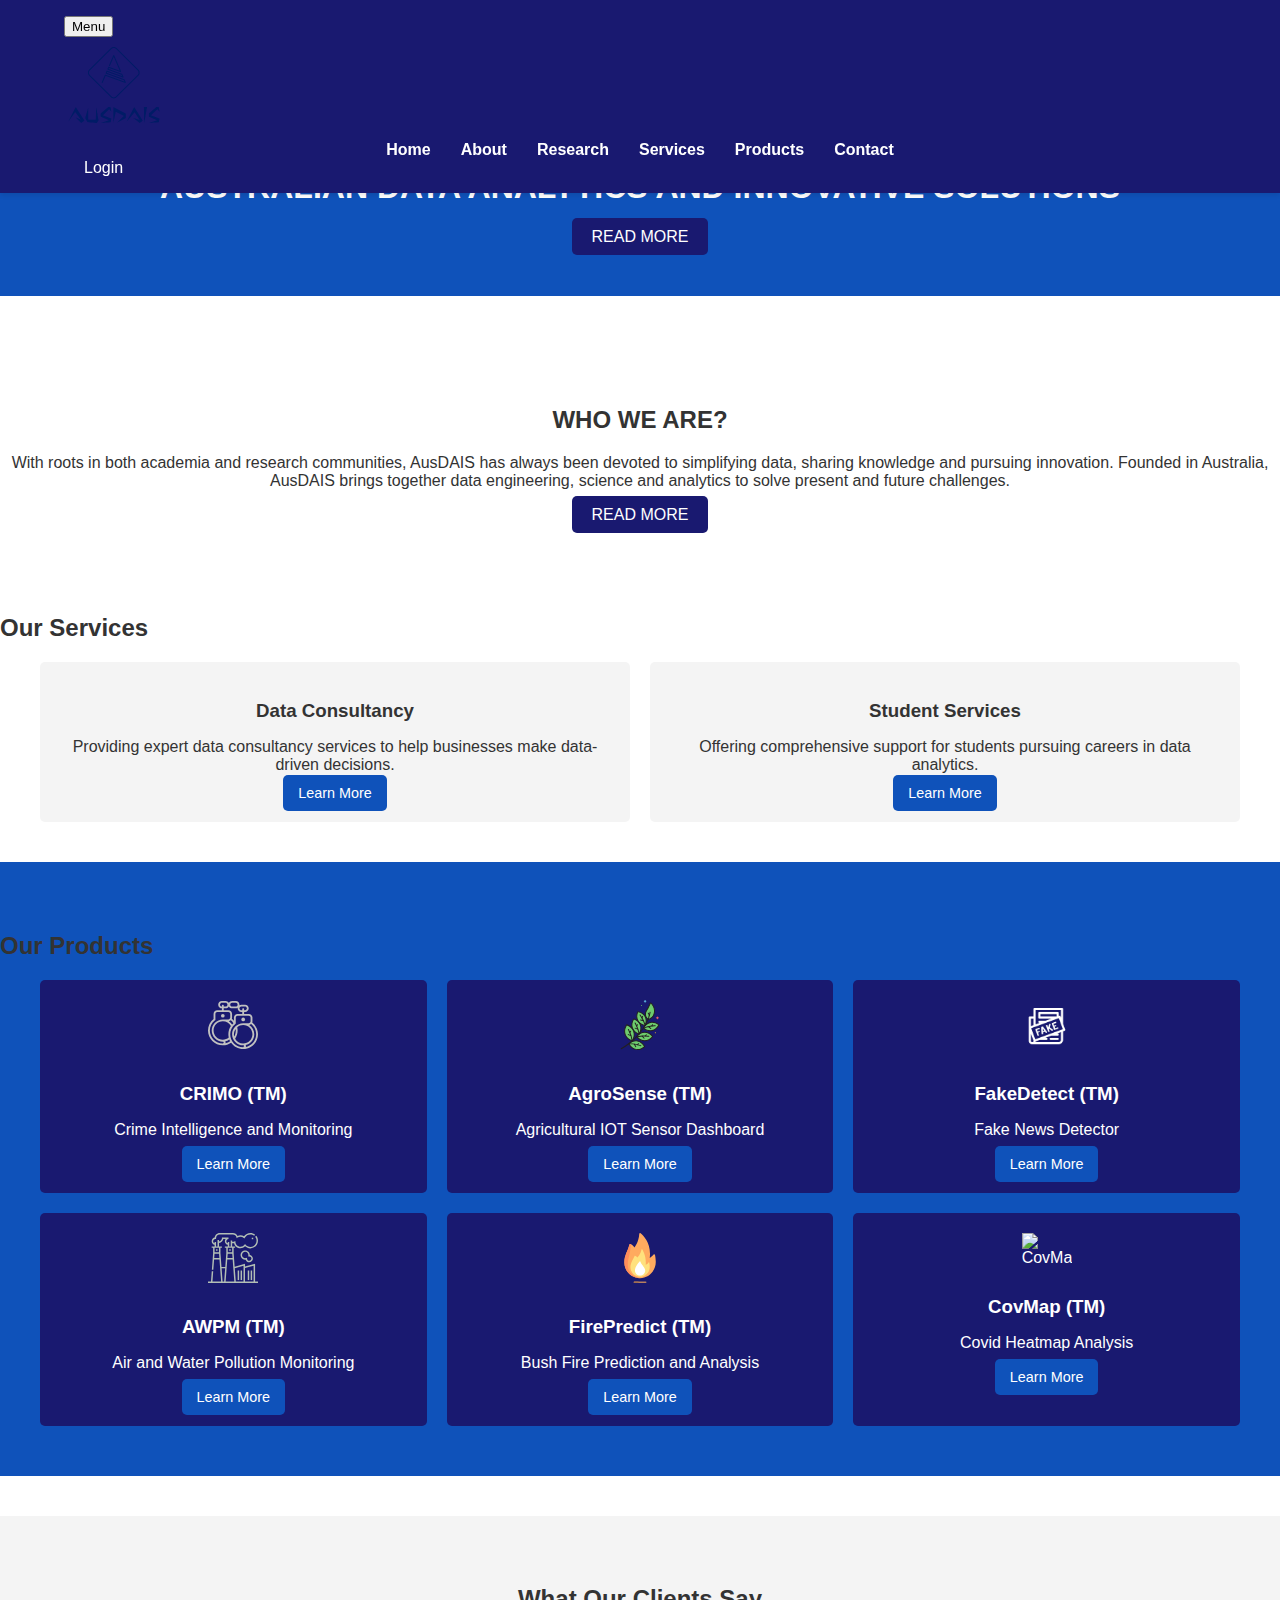
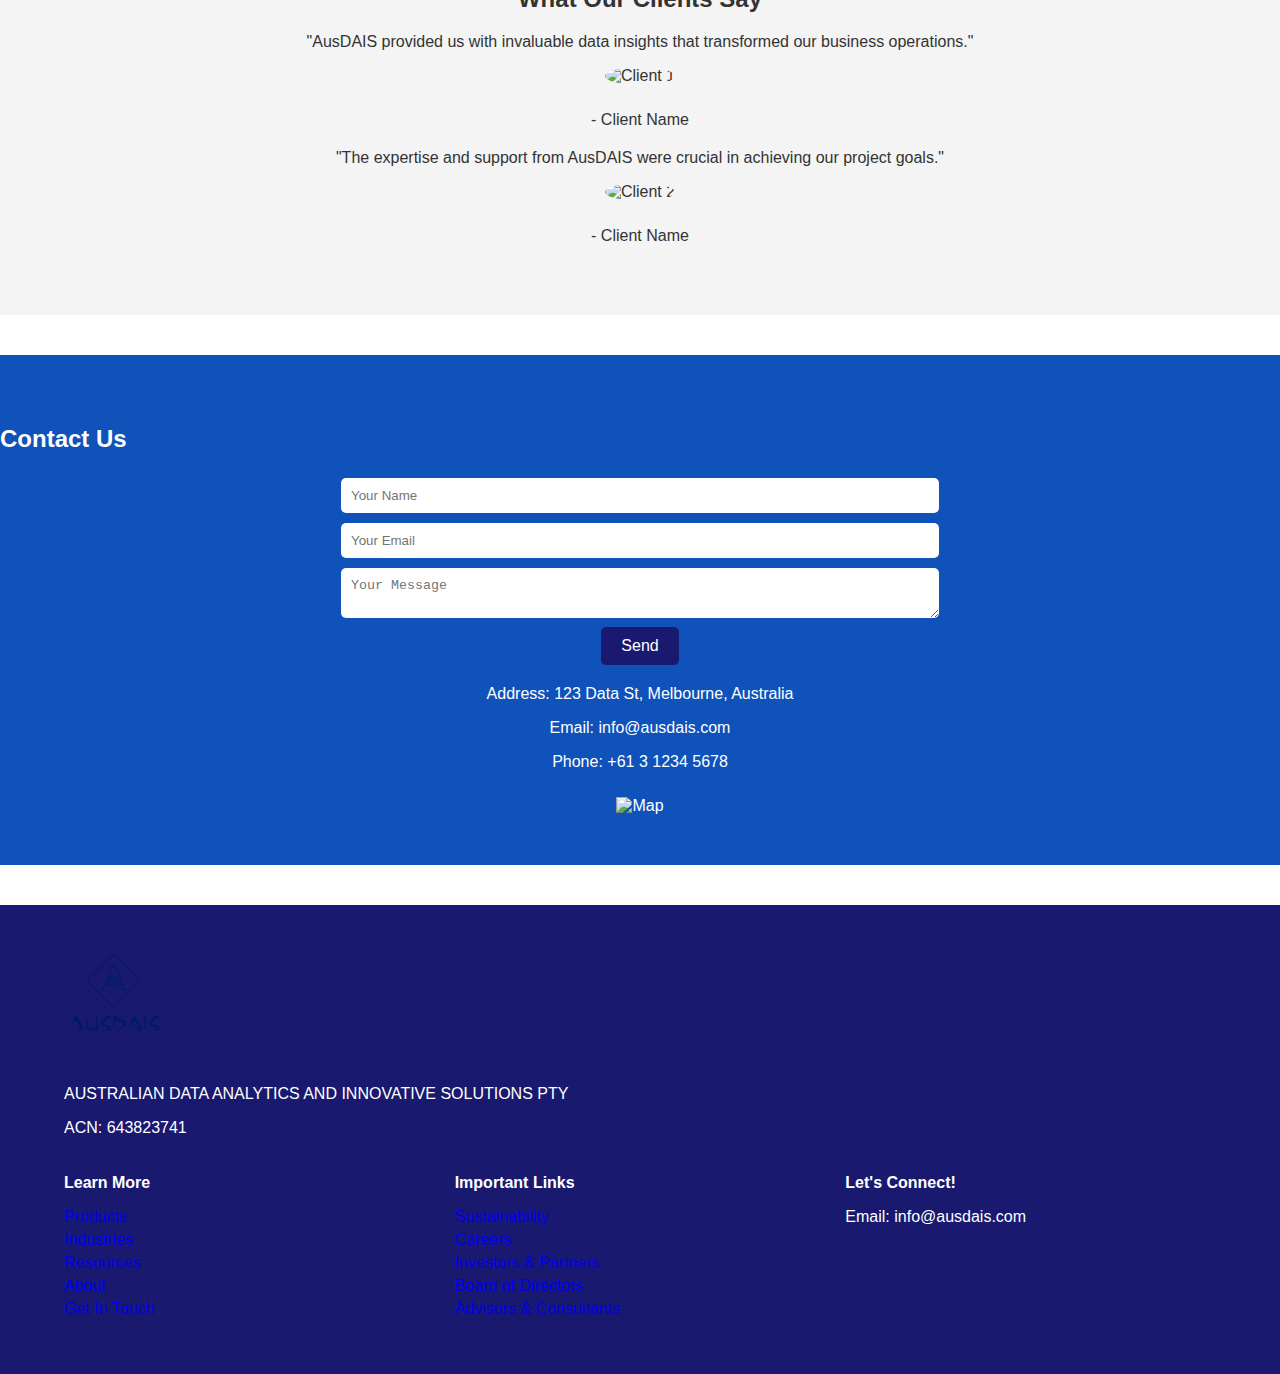
==== index.html @ a3f33ba1 "fixed: 1. Correct Image Names We'll update the image names for the respective products." ====
<!DOCTYPE html>
<html lang="en">
<head>
    <meta charset="UTF-8">
    <meta name="viewport" content="width=device-width, initial-scale=1.0">
    <title>AusDAIS - Australian Data Analytics and Innovative Solutions</title>
    <link rel="stylesheet" href="style.css">
</head>
<body>
    <header>
        <div class="container">
            <div class="logo">
                <img src="images/logoblue.png" alt="AusDAIS Logo">
            </div>
            <nav>
                <ul>
                    <li><a href="index.html">Home</a></li>
                    <li class="dropdown">
                        <a href="about.html">About</a>
                        <ul class="dropdown-content">
                            <li><a href="about.html#about-ausdais">About AusDAIS</a></li>
                            <li><a href="about.html#sustainability">Sustainability</a></li>
                            <li><a href="about.html#career">Career</a></li>
                            <li><a href="about.html#investors">Investors and Partners</a></li>
                            <li><a href="about.html#board">Board of Directors</a></li>
                            <li><a href="about.html#advisors">Advisors and Consultants</a></li>
                        </ul>
                    </li>
                    <li><a href="research.html">Research</a></li>
                    <li><a href="services.html">Services</a></li>
                    <li><a href="products.html">Products</a></li>
                    <li><a href="contact.html">Contact</a></li>
                </ul>
            </nav>
            <div class="login">
                <a href="#login">Login</a>
            </div>
        </div>
    </header>

    <main>
        <!-- Hero Section -->
        <section id="hero">
            <div class="hero-content">
                <img src="images/A_professional_data_analytics_team_working_collabo.png" alt="AusDAIS Hero Image" class="hero-image">
                <h1>AUSTRALIAN DATA ANALYTICS AND INNOVATIVE SOLUTIONS</h1>
                <a href="about.html#about-ausdais" class="btn">READ MORE</a>
            </div>
        </section>

        <!-- About Section -->
        <section id="about">
            <h2>WHO WE ARE?</h2>
            <p>With roots in both academia and research communities, AusDAIS has always been devoted to simplifying data, sharing knowledge and pursuing innovation. Founded in Australia, AusDAIS brings together data engineering, science and analytics to solve present and future challenges.</p>
            <a href="about.html" class="btn">READ MORE</a>
        </section>

        <!-- Services Overview -->
        <section id="services-overview">
            <h2>Our Services</h2>
            <div class="services-grid">
                <div class="service">
                    <h3>Data Consultancy</h3>
                    <p>Providing expert data consultancy services to help businesses make data-driven decisions.</p>
                    <a href="services.html#data-consultancy" class="btn">Learn More</a>
                </div>
                <div class="service">
                    <h3>Student Services</h3>
                    <p>Offering comprehensive support for students pursuing careers in data analytics.</p>
                    <a href="services.html#student-services" class="btn">Learn More</a>
                </div>
            </div>
        </section>

        <!-- Products Overview -->
        <section id="products-overview">
            <h2>Our Products</h2>
            <div class="product-grid">
                <div class="product">
                    <img src="images/handcuffs-1.svg" alt="CRIMO">
                    <h3>CRIMO (TM)</h3>
                    <p>Crime Intelligence and Monitoring</p>
                    <a href="crimo.html" class="btn">Learn More</a>
                </div>
                <div class="product">
                    <img src="images/terpene.svg" alt="AgroSense">
                    <h3>AgroSense (TM)</h3>
                    <p>Agricultural IOT Sensor Dashboard</p>
                    <a href="agrosense.html" class="btn">Learn More</a>
                </div>
                <div class="product">
                    <img src="images/fake.png" alt="FakeDetect">
                    <h3>FakeDetect (TM)</h3>
                    <p>Fake News Detector</p>
                    <a href="fakedetect.html" class="btn">Learn More</a>
                </div>
                <div class="product">
                    <img src="images/factory-1.svg" alt="AWPM">
                    <h3>AWPM (TM)</h3>
                    <p>Air and Water Pollution Monitoring</p>
                    <a href="awpm.html" class="btn">Learn More</a>
                </div>
                <div class="product">
                    <img src="images/fire.svg" alt="FirePredict">
                    <h3>FirePredict (TM)</h3>
                    <p>Bush Fire Prediction and Analysis</p>
                    <a href="firepredict.html" class="btn">Learn More</a>
                </div>
                <div class="product">
                    <img src="images/covid-19.jpg" alt="CovMap">
                    <h3>CovMap (TM)</h3>
                    <p>Covid Heatmap Analysis</p>
                    <a href="covmap.html" class="btn">Learn More</a>
                </div>
            </div>
        </section>

        <!-- Testimonials -->
        <section id="testimonials">
            <h2>What Our Clients Say</h2>
            <div class="testimonial">
                <p>"AusDAIS provided us with invaluable data insights that transformed our business operations."</p>
                <img src="images/client1.jpg" alt="Client 1">
                <p>- Client Name</p>
            </div>
            <div class="testimonial">
                <p>"The expertise and support from AusDAIS were crucial in achieving our project goals."</p>
                <img src="images/client2.jpg" alt="Client 2">
                <p>- Client Name</p>
            </div>
        </section>

        <!-- Contact Information -->
        <section id="contact">
            <h2>Contact Us</h2>
            <form action="submit-form.php" method="post">
                <input type="text" name="name" placeholder="Your Name" required>
                <input type="email" name="email" placeholder="Your Email" required>
                <textarea name="message" placeholder="Your Message" required></textarea>
                <button type="submit">Send</button>
            </form>
            <div class="contact-info">
                <p>Address: 123 Data St, Melbourne, Australia</p>
                <p>Email: info@ausdais.com</p>
                <p>Phone: +61 3 1234 5678</p>
                <img src="images/map.png" alt="Map">
            </div>
        </section>
    </main>

    <footer>
        <div class="container">
            <div class="footer-logo">
                <img src="images/logoblue.png" alt="AusDAIS Logo">
                <p>AUSTRALIAN DATA ANALYTICS AND INNOVATIVE SOLUTIONS PTY</p>
                <p>ACN: 643823741</p>
            </div>
            <div class="footer-links">
                <div>
                    <h4>Learn More</h4>
                    <ul>
                        <li><a href="products.html">Products</a></li>
                        <li><a href="industries.html">Industries</a></li>
                        <li><a href="resources.html">Resources</a></li>
                        <li><a href="about.html">About</a></li>
                        <li><a href="contact.html">Get In Touch</a></li>
                    </ul>
                </div>
                <div>
                    <h4>Important Links</h4>
                    <ul>
                        <li><a href="about.html#sustainability">Sustainability</a></li>
                        <li><a href="about.html#career">Careers</a></li>
                        <li><a href="about.html#investors">Investors & Partners</a></li>
                        <li><a href="about.html#board">Board of Directors</a></li>
                        <li><a href="about.html#advisors">Advisors & Consultants</a></li>
                    </ul>
                </div>
                <div>
                    <h4>Let's Connect!</h4>
                    <p>Email: info@ausdais.com</p>
                </div>
            </div>
        </div>
    </footer>

    <script src="script.js"></script>
</body>
</html>
---- style.css ----
/* Color scheme */
:root {
    --sapphire: #0F52BA;
    --midnight-blue: #191970;
    --white: #ffffff;
    --light-gray: #f4f4f4;
    --text-color: #333333;
}

/* Global Styles */
body {
    font-family: Arial, sans-serif;
    margin: 0;
    padding: 0;
    color: var(--text-color);
}

.container {
    width: 90%;
    margin: auto;
    overflow: hidden;
}

/* Header Styles */
header {
    background: var(--midnight-blue);
    color: var(--white);
    padding: 1rem 0;
    position: fixed;
    width: 100%;
    top: 0;
    z-index: 1000;
    box-shadow: 0 2px 5px rgba(0, 0, 0, 0.1);
}

header .logo img {
    max-width: 100px;
}

nav ul {
    list-style: none;
    padding: 0;
    margin: 0;
    display: flex;
    justify-content: center;
}

nav ul li {
    margin: 0 15px;
    position: relative;
}

nav ul li a {
    color: var(--white);
    text-decoration: none;
    font-weight: bold;
}

.login a {
    color: var(--white);
    text-decoration: none;
    margin-left: 20px;
}

.dropdown-content {
    display: none;
    position: absolute;
    background-color: var(--white);
    min-width: 200px;
    box-shadow: 0px 8px 16px 0px rgba(0, 0, 0, 0.2);
    z-index: 1;
}

.dropdown-content a {
    color: var(--text-color);
    padding: 12px 16px;
    text-decoration: none;
    display: block;
}

.dropdown:hover .dropdown-content {
    display: block;
}

/* Main Section Styles */
main {
    padding-top: 80px;
}

section {
    margin-bottom: 40px;
}

#hero {
    background: var(--sapphire);
    color: var(--white);
    padding: 50px 0;
    text-align: center;
}

#hero .btn {
    background: var(--midnight-blue);
    color: var(--white);
    padding: 10px 20px;
    border: none;
    cursor: pointer;
    font-size: 1rem;
    border-radius: 5px;
    text-decoration: none;
    transition: background 0.3s;
}

#hero .btn:hover {
    background: var(--sapphire);
}

#about {
    text-align: center;
    padding: 50px 0;
}

#about .btn {
    background: var(--midnight-blue);
    color: var(--white);
    padding: 10px 20px;
    border: none;
    cursor: pointer;
    font-size: 1rem;
    border-radius: 5px;
    text-decoration: none;
    transition: background 0.3s;
}

#about .btn:hover {
    background: var(--sapphire);
}

/* Services Section */
#services-overview .services-grid {
    display: grid;
    grid-template-columns: 1fr 1fr;
    gap: 20px;
    max-width: 1200px;
    margin: 0 auto;
}

#services-overview .service {
    background: var(--light-gray);
    padding: 20px;
    border-radius: 5px;
    text-align: center;
    color: var(--text-color);
    text-decoration: none;
    transition: transform 0.3s ease;
}

#services-overview .service:hover {
    transform: translateY(-5px);
}

#services-overview .service h3 {
    margin-bottom: 10px;
}

#services-overview .service p {
    margin-bottom: 10px;
}

#services-overview .service .btn {
    background: var(--sapphire);
    color: var(--white);
    padding: 10px 15px;
    border: none;
    cursor: pointer;
    font-size: 0.9rem;
    border-radius: 5px;
    text-decoration: none;
}

#services-overview .service .btn:hover {
    background: var(--midnight-blue);
}

/* Products Section */
#products-overview {
    padding: 50px 0;
    background: var(--sapphire);
}

.product-grid {
    display: grid;
    grid-template-columns: repeat(3, 1fr);
    gap: 20px;
    max-width: 1200px;
    margin: 0 auto;
}

.product {
    background: var(--midnight-blue);
    padding: 20px;
    border-radius: 5px;
    text-align: center;
    color: var(--white);
    text-decoration: none;
    transition: transform 0.3s ease;
}

.product:hover {
    transform: translateY(-5px);
}

.product img {
    max-width: 50px;
    height: auto;
    margin-bottom: 10px;
}

.product h3 {
    margin-bottom: 5px;
}

.product .btn {
    background: var(--sapphire);
    color: var(--white);
    padding: 10px 15px;
    border: none;
    cursor: pointer;
    font-size: 0.9rem;
    border-radius: 5px;
    text-decoration: none;
}

.product .btn:hover {
    background: var(--midnight-blue);
}

/* Testimonials Section */
#testimonials {
    text-align: center;
    padding: 50px 0;
    background: var(--light-gray);
}

.testimonial {
    margin-bottom: 20px;
}

.testimonial img {
    max-width: 100px;
    height: auto;
    margin-bottom: 10px;
    border-radius: 50%;
}

/* Contact Section */
#contact {
    padding: 50px 0;
    background: var(--sapphire);
    color: var(--white);
}

#contact form {
    max-width: 600px;
    margin: 0 auto;
    text-align: center;
}

#contact form input,
#contact form textarea {
    width: calc(100% - 22px);
    padding: 10px;
    margin: 5px 0;
    border: none;
    border-radius: 5px;
}

#contact form button {
    background: var(--midnight-blue);
    color: var(--white);
    padding: 10px 20px;
    border: none;
    cursor: pointer;
    font-size: 1rem;
    border-radius: 5px;
    transition: background 0.3s;
}

#contact form button:hover {
    background: var(--sapphire);
}

#contact .contact-info {
    text-align: center;
    margin-top: 20px;
}

#contact .contact-info img {
    max-width: 300px;
    height: auto;
    margin-top: 10px;
}

/* Footer Styles */
footer {
    background: var(--midnight-blue);
    color: var(--white);
    padding: 40px 0;
}

.footer-logo img {
    max-width: 100px;
    margin-bottom: 20px;
}

.footer-links {
    display: grid;
    grid-template-columns: repeat(3, 1fr);
    gap: 20px;
}

.footer-links h4 {
    margin-bottom: 10px;
}

.footer-links ul {
    list-style-type: none;
    padding: 0;
}

.footer-links ul li {
    margin-bottom: 5px;
}

.footer-links ul li a {
    color: var (--white);
    text-decoration: none;
}

/* Responsive Design */
@media(max-width: 768px) {
    .product-grid,
    .services-grid,
    .footer-links {
        grid-template-columns: repeat(2, 1fr);
    }
}

@media(max-width: 480px) {
    .product-grid,
    .services-grid,
    .footer-links {
        grid-template-columns: 1fr;
    }
}
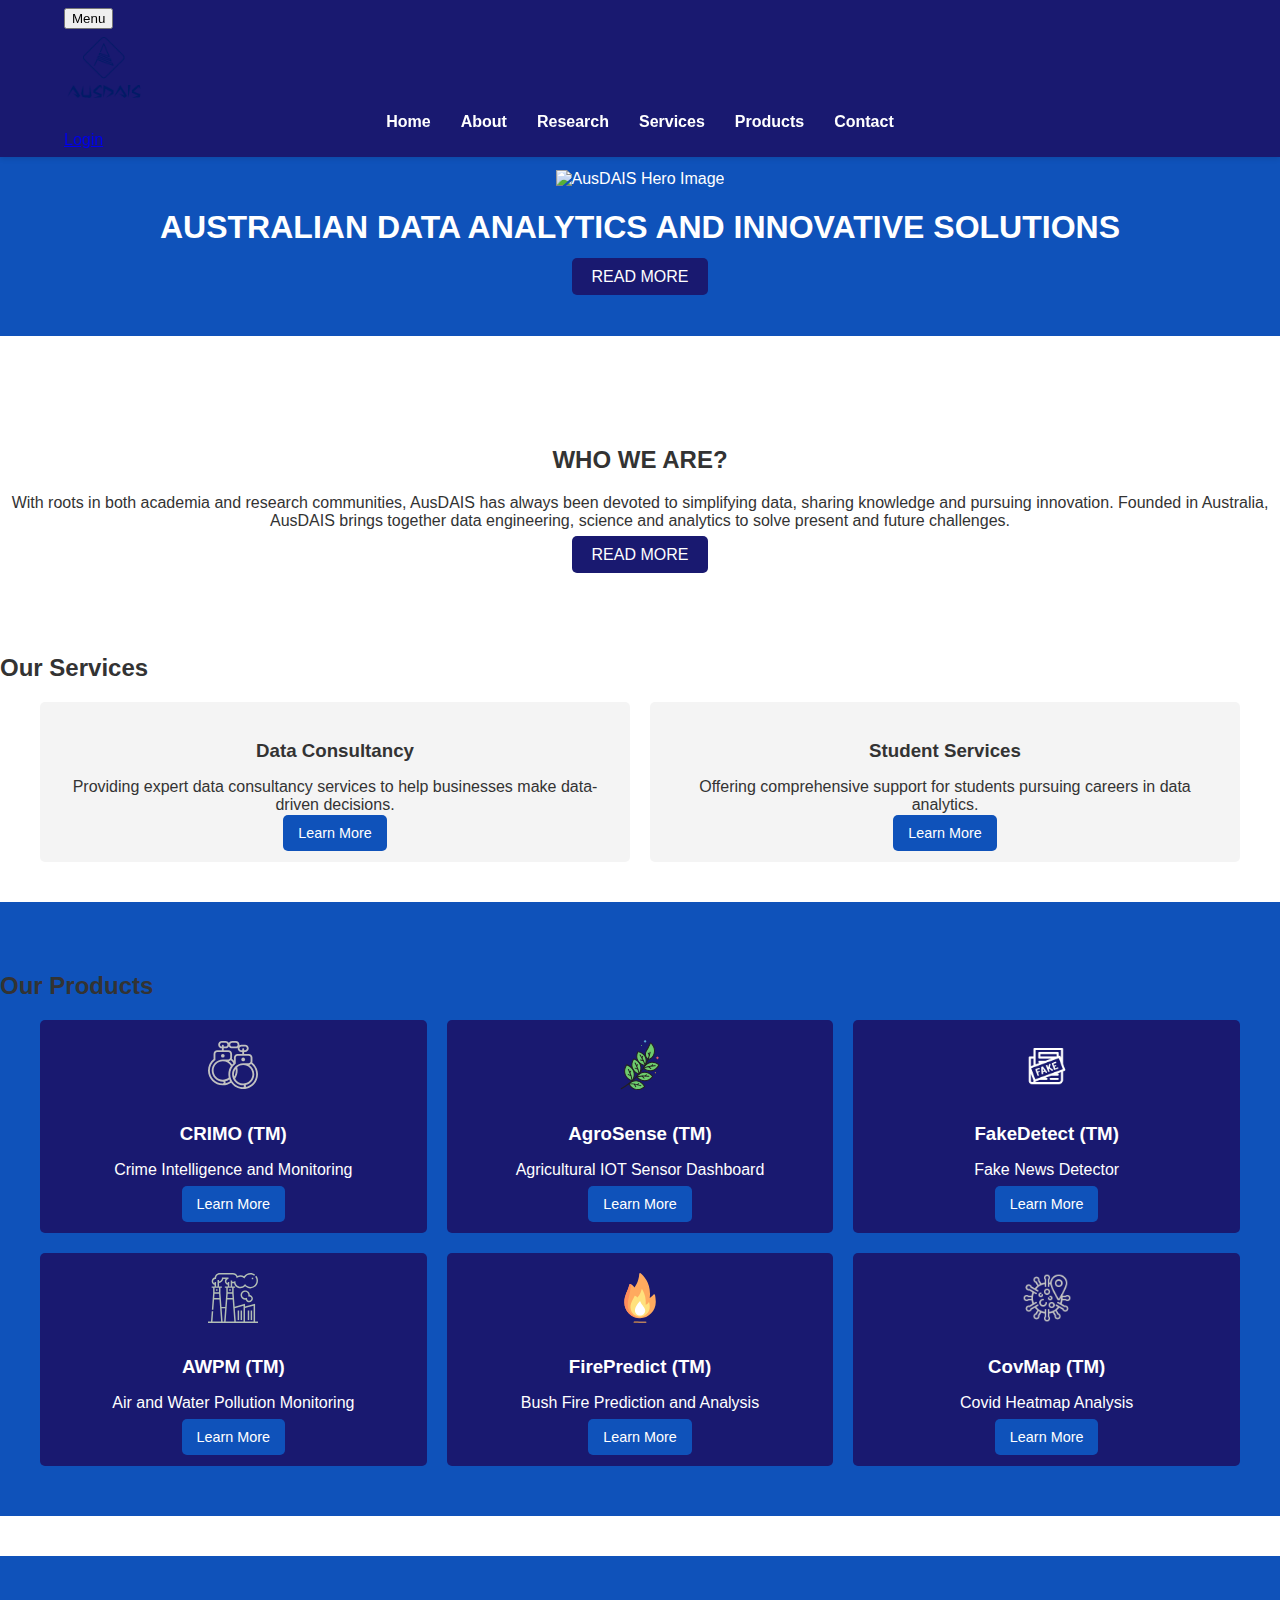
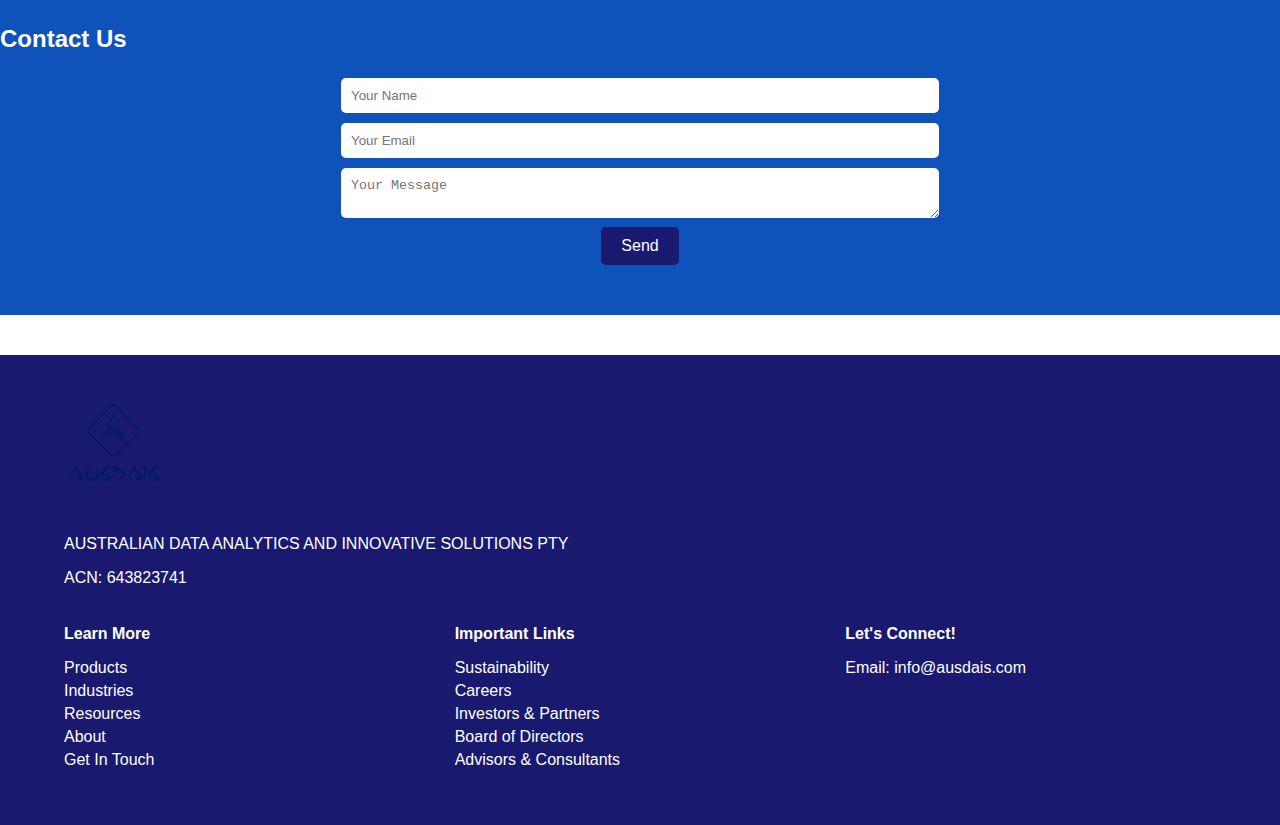
==== commit d1610586: "fixed index.html about.html and style.css" ====
--- a/index.html
+++ b/index.html
@@ -107,7 +107,7 @@
                     <a href="firepredict.html" class="btn">Learn More</a>
                 </div>
                 <div class="product">
-                    <img src="images/covid-19.jpg" alt="CovMap">
+                    <img src="images/covid-19.png" alt="CovMap">
                     <h3>CovMap (TM)</h3>
                     <p>Covid Heatmap Analysis</p>
                     <a href="covmap.html" class="btn">Learn More</a>
@@ -116,7 +116,7 @@
         </section>
 
         <!-- Testimonials -->
-        <section id="testimonials">
+        <!-- <section id="testimonials">
             <h2>What Our Clients Say</h2>
             <div class="testimonial">
                 <p>"AusDAIS provided us with invaluable data insights that transformed our business operations."</p>
@@ -128,7 +128,7 @@
                 <img src="images/client2.jpg" alt="Client 2">
                 <p>- Client Name</p>
             </div>
-        </section>
+        </section> -->
 
         <!-- Contact Information -->
         <section id="contact">
@@ -139,12 +139,12 @@
                 <textarea name="message" placeholder="Your Message" required></textarea>
                 <button type="submit">Send</button>
             </form>
-            <div class="contact-info">
+            <!-- <div class="contact-info">
                 <p>Address: 123 Data St, Melbourne, Australia</p>
                 <p>Email: info@ausdais.com</p>
                 <p>Phone: +61 3 1234 5678</p>
                 <img src="images/map.png" alt="Map">
-            </div>
+            </div> -->
         </section>
     </main>
 
--- a/style.css
+++ b/style.css
@@ -25,7 +25,7 @@
 header {
     background: var(--midnight-blue);
     color: var(--white);
-    padding: 1rem 0;
+    padding: 0.5rem 0; /* Reduced padding for smaller header */
     position: fixed;
     width: 100%;
     top: 0;
@@ -34,7 +34,7 @@
 }
 
 header .logo img {
-    max-width: 100px;
+    max-width: 80px; /* Reduced logo size */
 }
 
 nav ul {
@@ -54,12 +54,6 @@
     color: var(--white);
     text-decoration: none;
     font-weight: bold;
-}
-
-.login a {
-    color: var(--white);
-    text-decoration: none;
-    margin-left: 20px;
 }
 
 .dropdown-content {
@@ -69,6 +63,7 @@
     min-width: 200px;
     box-shadow: 0px 8px 16px 0px rgba(0, 0, 0, 0.2);
     z-index: 1;
+    top: 100%;
 }
 
 .dropdown-content a {
@@ -78,13 +73,13 @@
     display: block;
 }
 
-.dropdown:hover .dropdown-content {
+nav ul li:hover .dropdown-content {
     display: block;
 }
 
 /* Main Section Styles */
 main {
-    padding-top: 80px;
+    padding-top: 120px; /* Ensure content is not occluded by fixed header */
 }
 
 section {
@@ -332,8 +327,27 @@
 }
 
 .footer-links ul li a {
-    color: var (--white);
-    text-decoration: none;
+    color: var(--white);
+    text-decoration: none;
+}
+
+/* Research Page Image Styling */
+.research-section,
+.about-section {
+    display: flex;
+    align-items: center;
+    margin-bottom: 40px;
+}
+
+.research-section img,
+.about-section img {
+    max-width: 300px;
+    margin-right: 20px;
+}
+
+.research-section .research-content,
+.about-section .about-content {
+    flex: 1;
 }
 
 /* Responsive Design */
@@ -343,6 +357,17 @@
     .footer-links {
         grid-template-columns: repeat(2, 1fr);
     }
+
+    .research-section,
+    .about-section {
+        flex-direction: column;
+        text-align: center;
+    }
+
+    .research-section img,
+    .about-section img {
+        margin: 0 auto 20px;
+    }
 }
 
 @media(max-width: 480px) {
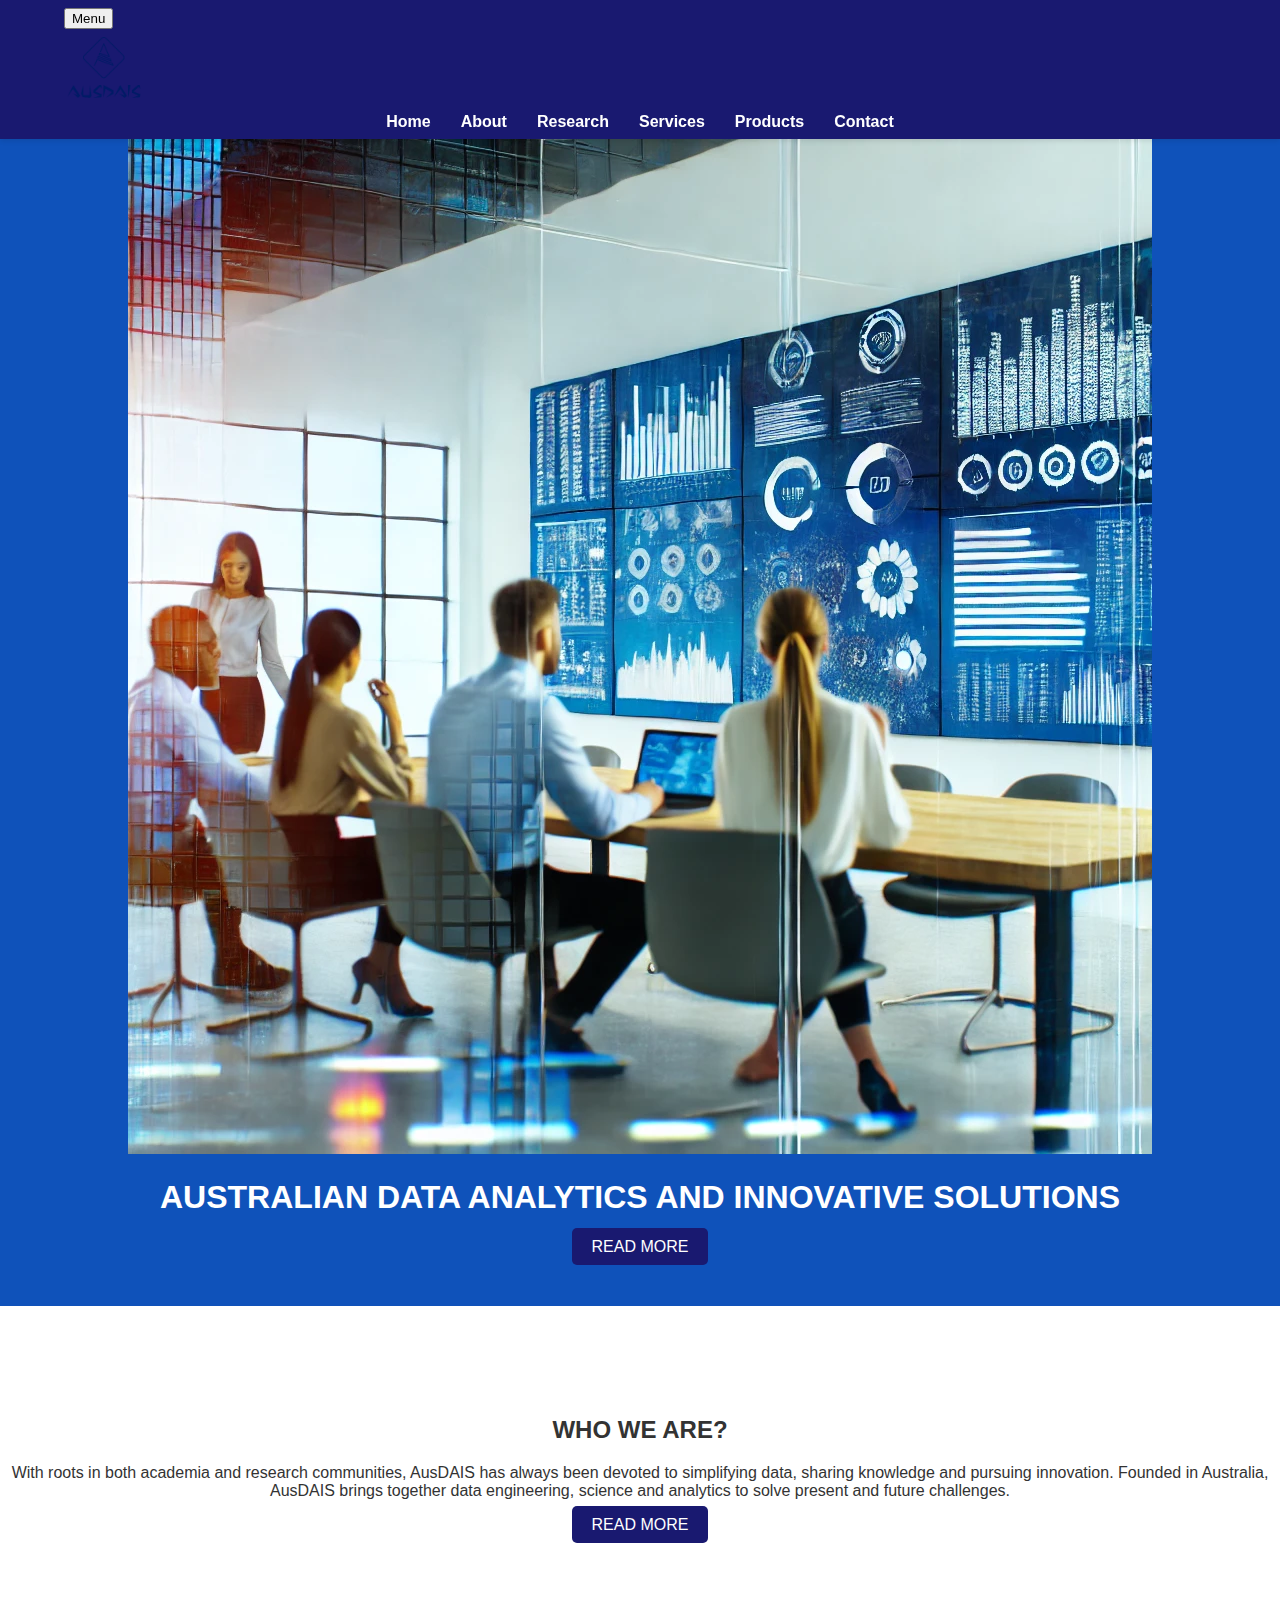
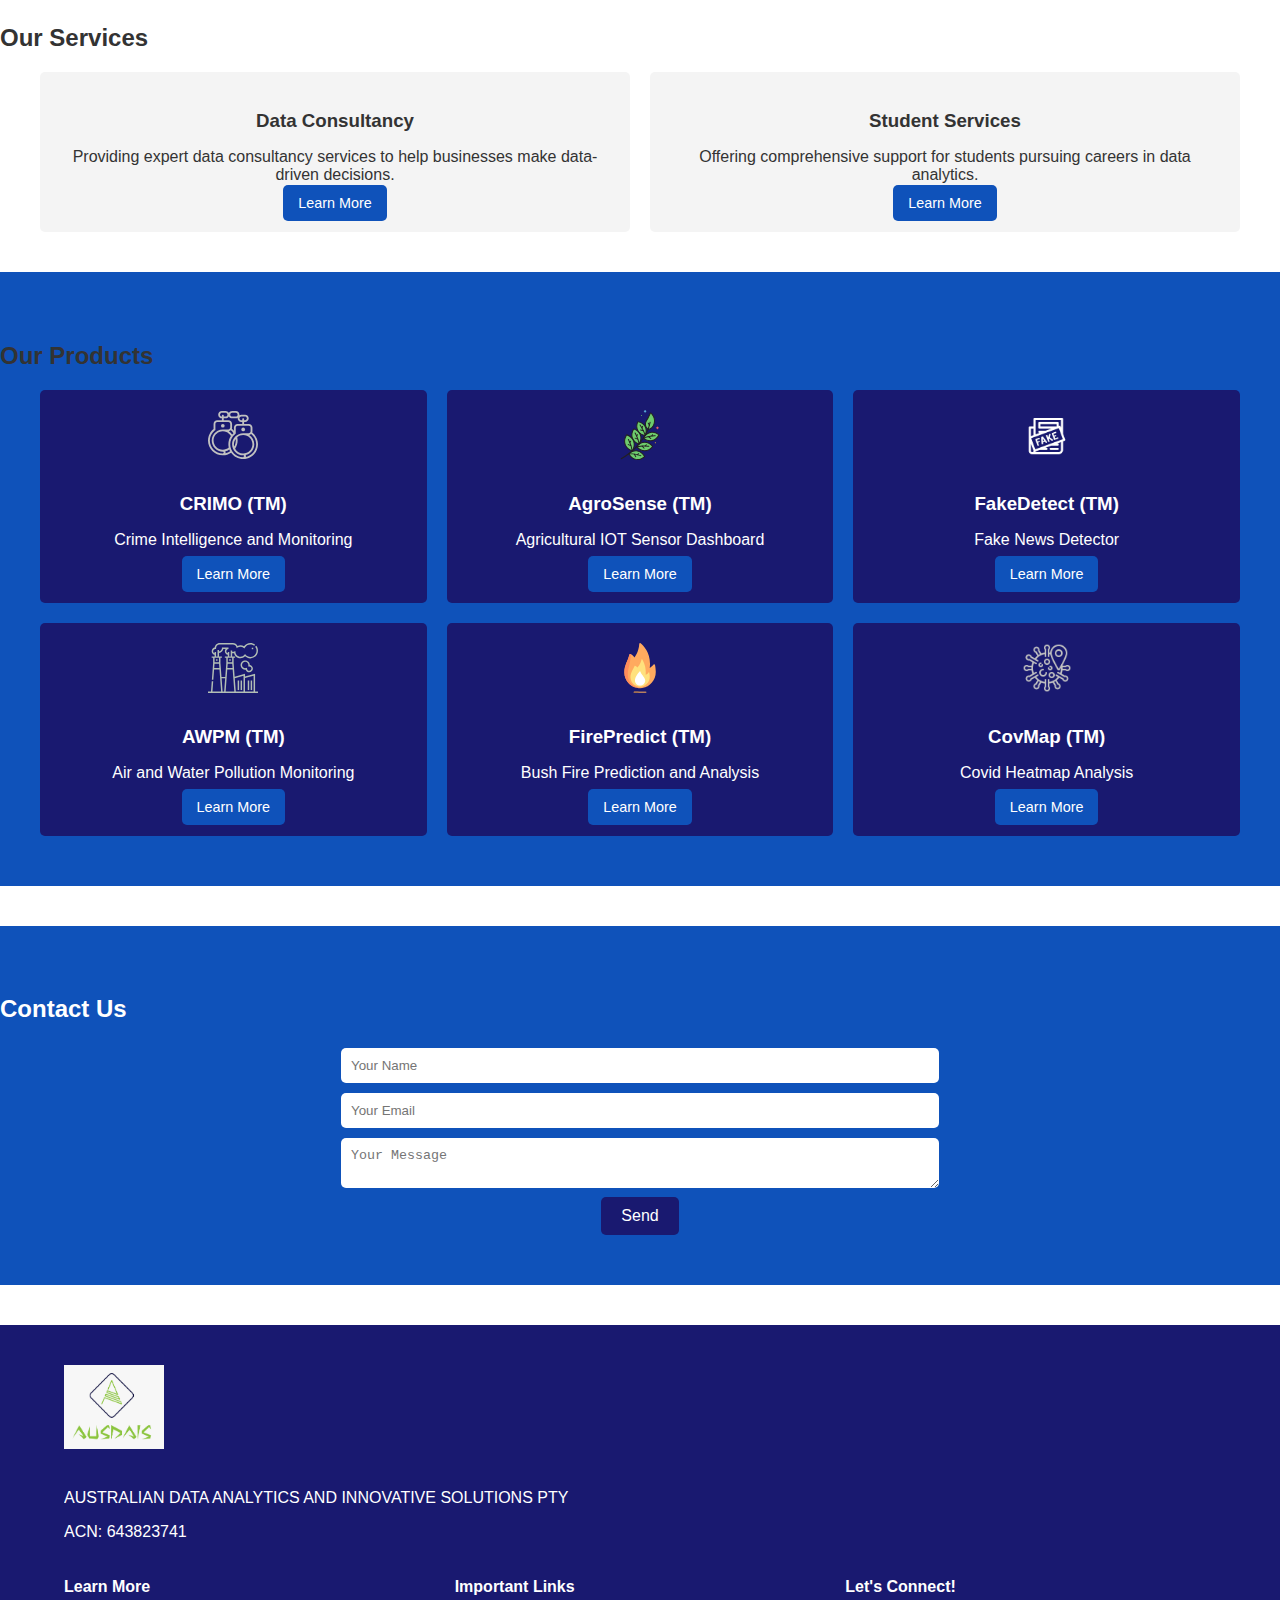
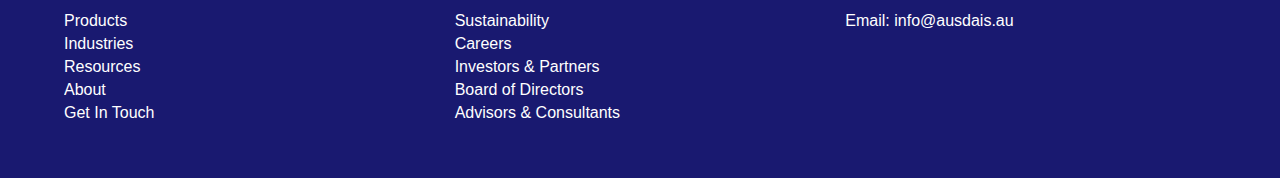
==== commit 0c12834c: "fixed removed the top menu bar" ====
--- a/index.html
+++ b/index.html
@@ -32,9 +32,9 @@
                     <li><a href="contact.html">Contact</a></li>
                 </ul>
             </nav>
-            <div class="login">
+            <!-- <div class="login">
                 <a href="#login">Login</a>
-            </div>
+            </div> -->
         </div>
     </header>
 
@@ -42,7 +42,7 @@
         <!-- Hero Section -->
         <section id="hero">
             <div class="hero-content">
-                <img src="images/A_professional_data_analytics_team_working_collabo.png" alt="AusDAIS Hero Image" class="hero-image">
+                <img src="images/hero-image.jpg" alt="AusDAIS Hero Image" class="hero-image">
                 <h1>AUSTRALIAN DATA ANALYTICS AND INNOVATIVE SOLUTIONS</h1>
                 <a href="about.html#about-ausdais" class="btn">READ MORE</a>
             </div>
@@ -151,7 +151,7 @@
     <footer>
         <div class="container">
             <div class="footer-logo">
-                <img src="images/logoblue.png" alt="AusDAIS Logo">
+                <img src="images/logogreen.png" alt="AusDAIS Logo">
                 <p>AUSTRALIAN DATA ANALYTICS AND INNOVATIVE SOLUTIONS PTY</p>
                 <p>ACN: 643823741</p>
             </div>
@@ -178,7 +178,7 @@
                 </div>
                 <div>
                     <h4>Let's Connect!</h4>
-                    <p>Email: info@ausdais.com</p>
+                    <p>Email: info@ausdais.au</p>
                 </div>
             </div>
         </div>
--- a/style.css
+++ b/style.css
@@ -54,6 +54,11 @@
     color: var(--white);
     text-decoration: none;
     font-weight: bold;
+}
+
+/* Remove the login link if not needed */
+.login {
+    display: none;
 }
 
 .dropdown-content {
@@ -79,7 +84,7 @@
 
 /* Main Section Styles */
 main {
-    padding-top: 120px; /* Ensure content is not occluded by fixed header */
+    padding-top: 80px; /* Ensure content is not occluded by fixed header */
 }
 
 section {
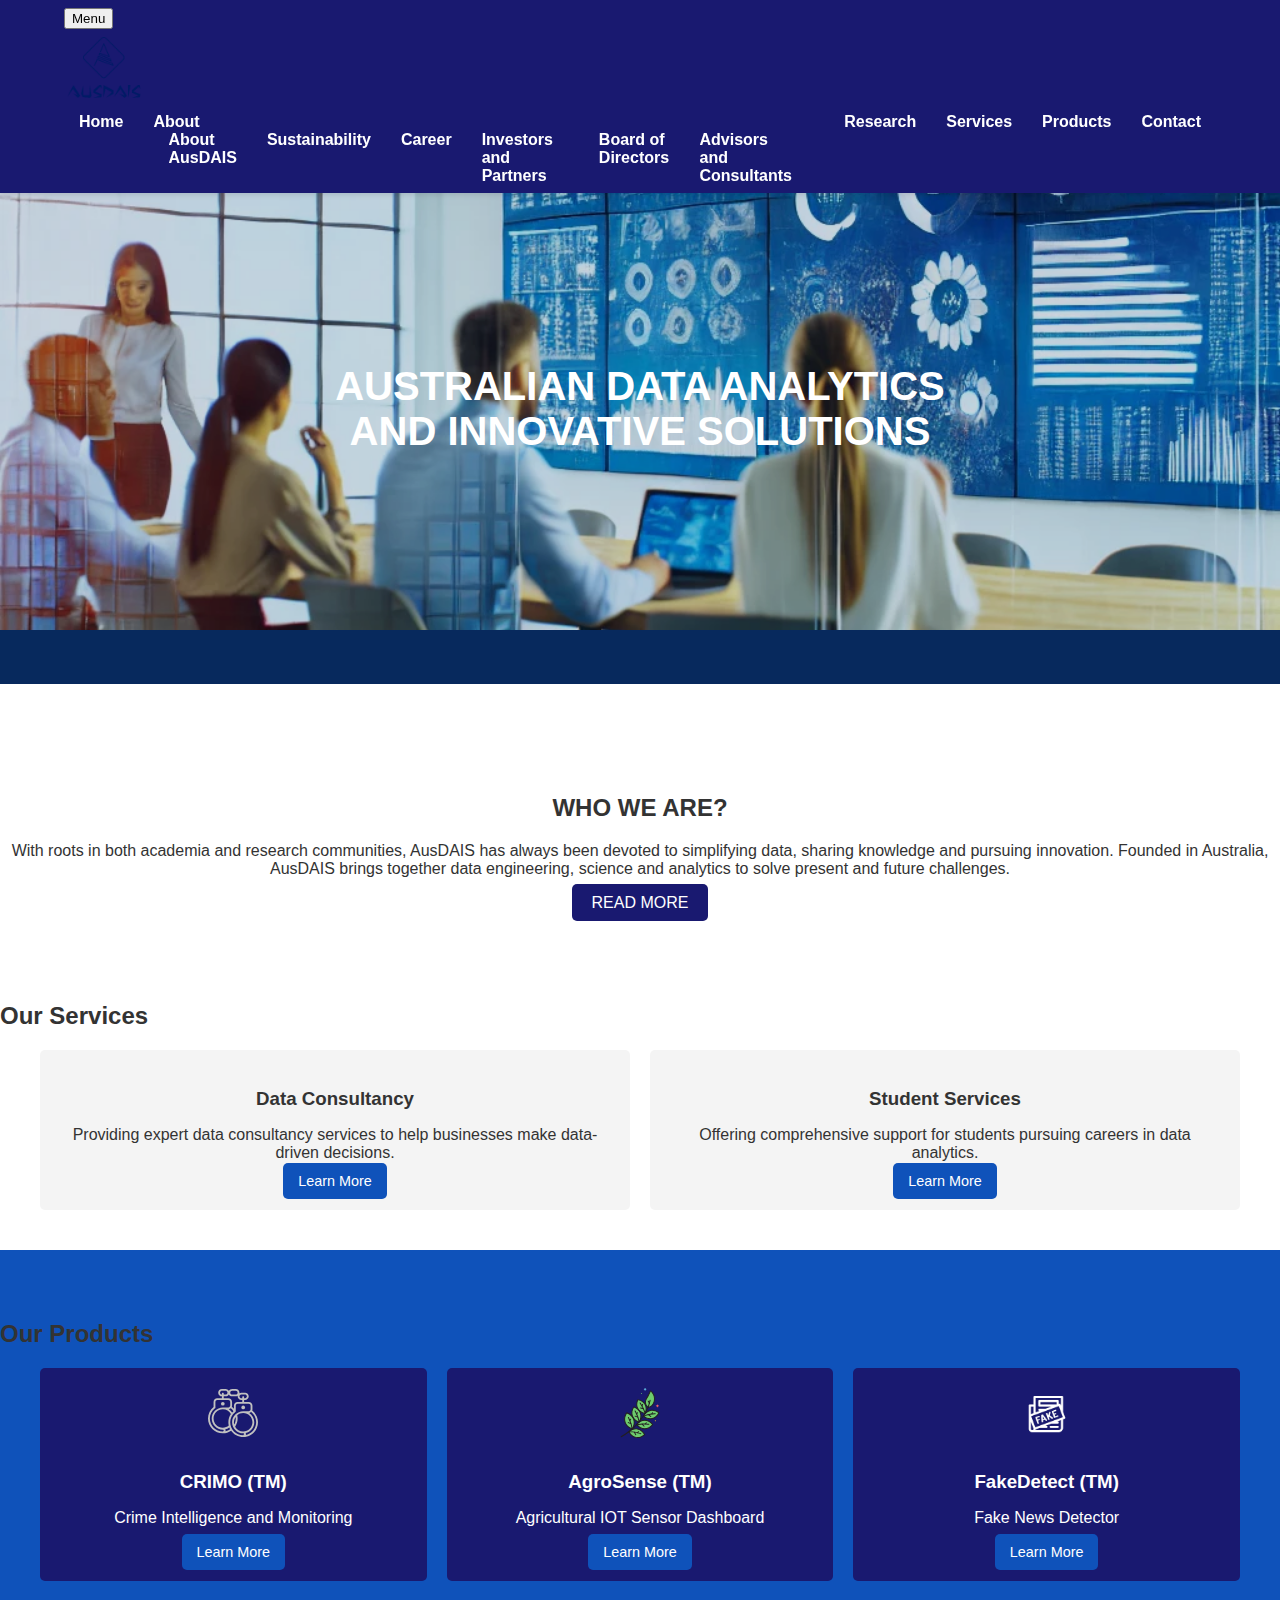
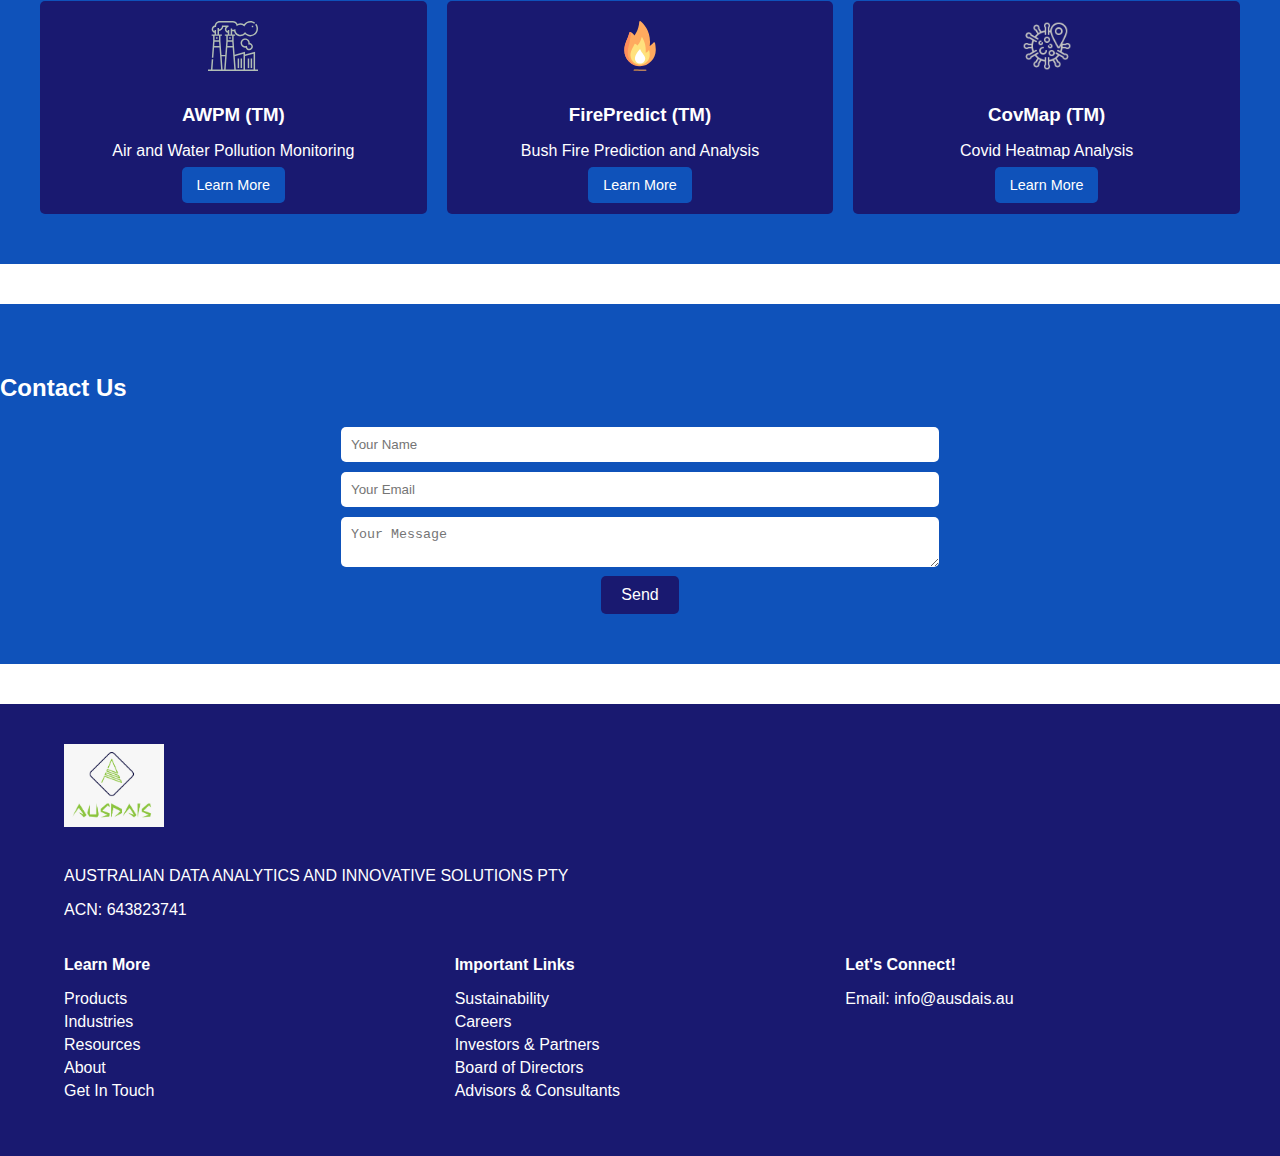
==== commit c02b3173: "fixed removed the top menu bar and fixed the hero image" ====
--- a/index.html
+++ b/index.html
@@ -44,7 +44,6 @@
             <div class="hero-content">
                 <img src="images/hero-image.jpg" alt="AusDAIS Hero Image" class="hero-image">
                 <h1>AUSTRALIAN DATA ANALYTICS AND INNOVATIVE SOLUTIONS</h1>
-                <a href="about.html#about-ausdais" class="btn">READ MORE</a>
             </div>
         </section>
 
--- a/style.css
+++ b/style.css
@@ -56,32 +56,6 @@
     font-weight: bold;
 }
 
-/* Remove the login link if not needed */
-.login {
-    display: none;
-}
-
-.dropdown-content {
-    display: none;
-    position: absolute;
-    background-color: var(--white);
-    min-width: 200px;
-    box-shadow: 0px 8px 16px 0px rgba(0, 0, 0, 0.2);
-    z-index: 1;
-    top: 100%;
-}
-
-.dropdown-content a {
-    color: var(--text-color);
-    padding: 12px 16px;
-    text-decoration: none;
-    display: block;
-}
-
-nav ul li:hover .dropdown-content {
-    display: block;
-}
-
 /* Main Section Styles */
 main {
     padding-top: 80px; /* Ensure content is not occluded by fixed header */
@@ -96,24 +70,44 @@
     color: var(--white);
     padding: 50px 0;
     text-align: center;
-}
-
-#hero .btn {
-    background: var(--midnight-blue);
-    color: var(--white);
-    padding: 10px 20px;
-    border: none;
-    cursor: pointer;
-    font-size: 1rem;
-    border-radius: 5px;
-    text-decoration: none;
-    transition: background 0.3s;
-}
-
-#hero .btn:hover {
-    background: var(--sapphire);
-}
-
+    position: relative;
+    overflow: hidden;
+}
+
+#hero .hero-content {
+    position: relative;
+    z-index: 1;
+}
+
+#hero::after {
+    content: "";
+    background: rgba(0, 0, 0, 0.5);
+    position: absolute;
+    top: 0;
+    left: 0;
+    width: 100%;
+    height: 100%;
+    z-index: 0;
+}
+
+.hero-image {
+    width: 100%;
+    height: 500px; /* Adjusted height for hero image */
+    object-fit: cover;
+    opacity: 0.8;
+}
+
+#hero h1 {
+    position: absolute;
+    top: 50%;
+    left: 50%;
+    transform: translate(-50%, -50%);
+    z-index: 2;
+    color: var(--white);
+    font-size: 2.5rem;
+}
+
+/* About Section */
 #about {
     text-align: center;
     padding: 50px 0;
@@ -234,24 +228,6 @@
     background: var(--midnight-blue);
 }
 
-/* Testimonials Section */
-#testimonials {
-    text-align: center;
-    padding: 50px 0;
-    background: var(--light-gray);
-}
-
-.testimonial {
-    margin-bottom: 20px;
-}
-
-.testimonial img {
-    max-width: 100px;
-    height: auto;
-    margin-bottom: 10px;
-    border-radius: 50%;
-}
-
 /* Contact Section */
 #contact {
     padding: 50px 0;
@@ -287,17 +263,6 @@
 
 #contact form button:hover {
     background: var(--sapphire);
-}
-
-#contact .contact-info {
-    text-align: center;
-    margin-top: 20px;
-}
-
-#contact .contact-info img {
-    max-width: 300px;
-    height: auto;
-    margin-top: 10px;
 }
 
 /* Footer Styles */
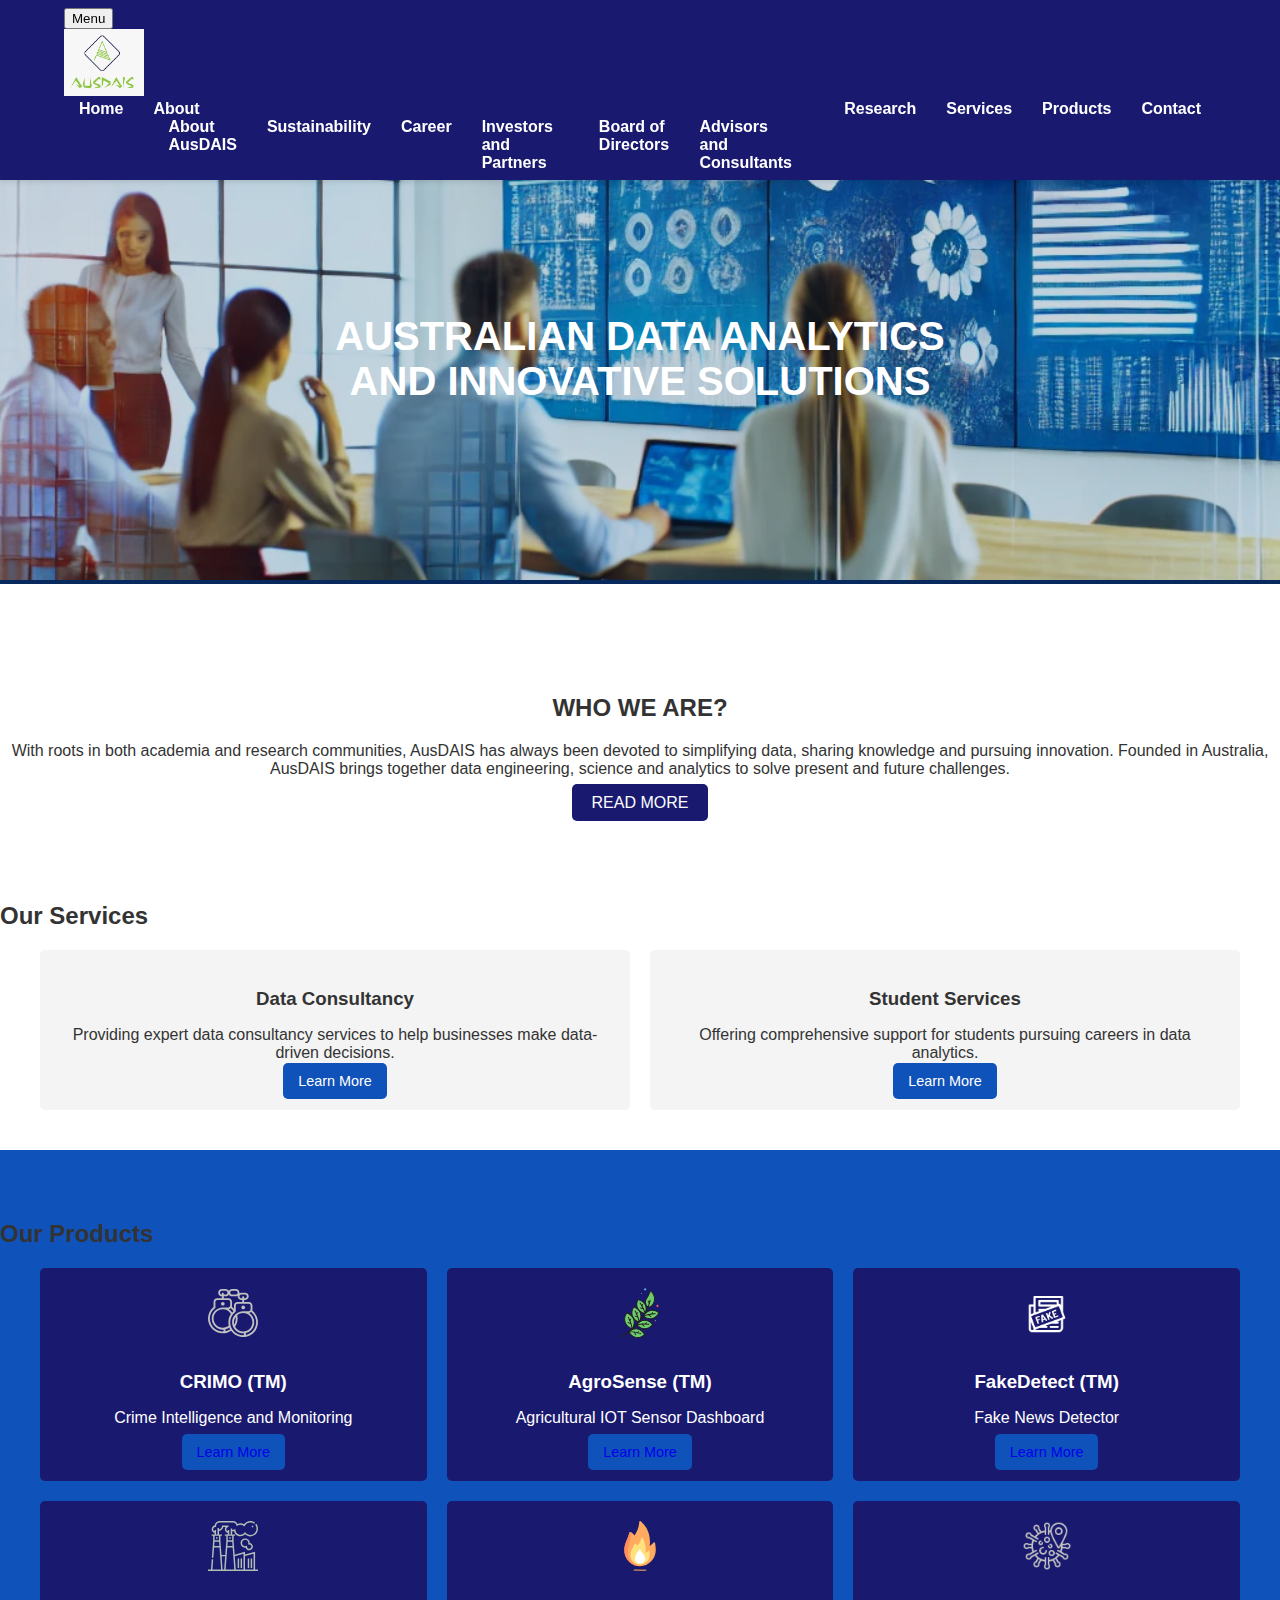
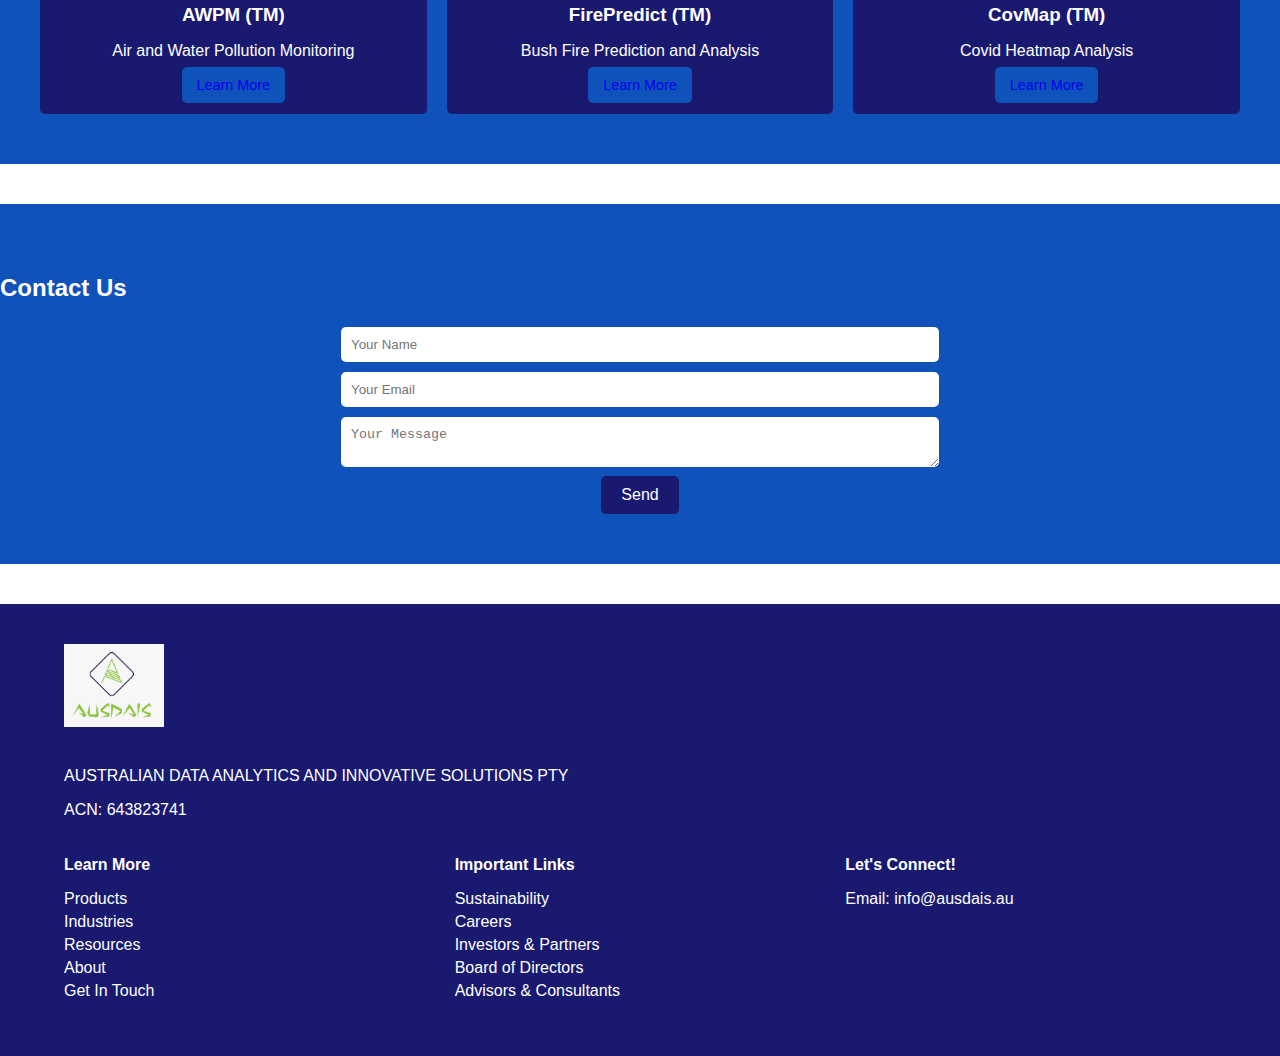
==== commit b196a86e: "fixed replaced the logoblue with logogreen in the top" ====
--- a/index.html
+++ b/index.html
@@ -10,7 +10,7 @@
     <header>
         <div class="container">
             <div class="logo">
-                <img src="images/logoblue.png" alt="AusDAIS Logo">
+                <img src="images/logogreen.png" alt="AusDAIS Logo">
             </div>
             <nav>
                 <ul>
--- a/style.css
+++ b/style.css
@@ -68,10 +68,8 @@
 #hero {
     background: var(--sapphire);
     color: var(--white);
-    padding: 50px 0;
     text-align: center;
     position: relative;
-    overflow: hidden;
 }
 
 #hero .hero-content {
@@ -215,7 +213,7 @@
 
 .product .btn {
     background: var(--sapphire);
-    color: var(--white);
+    color: var (--white);
     padding: 10px 15px;
     border: none;
     cursor: pointer;
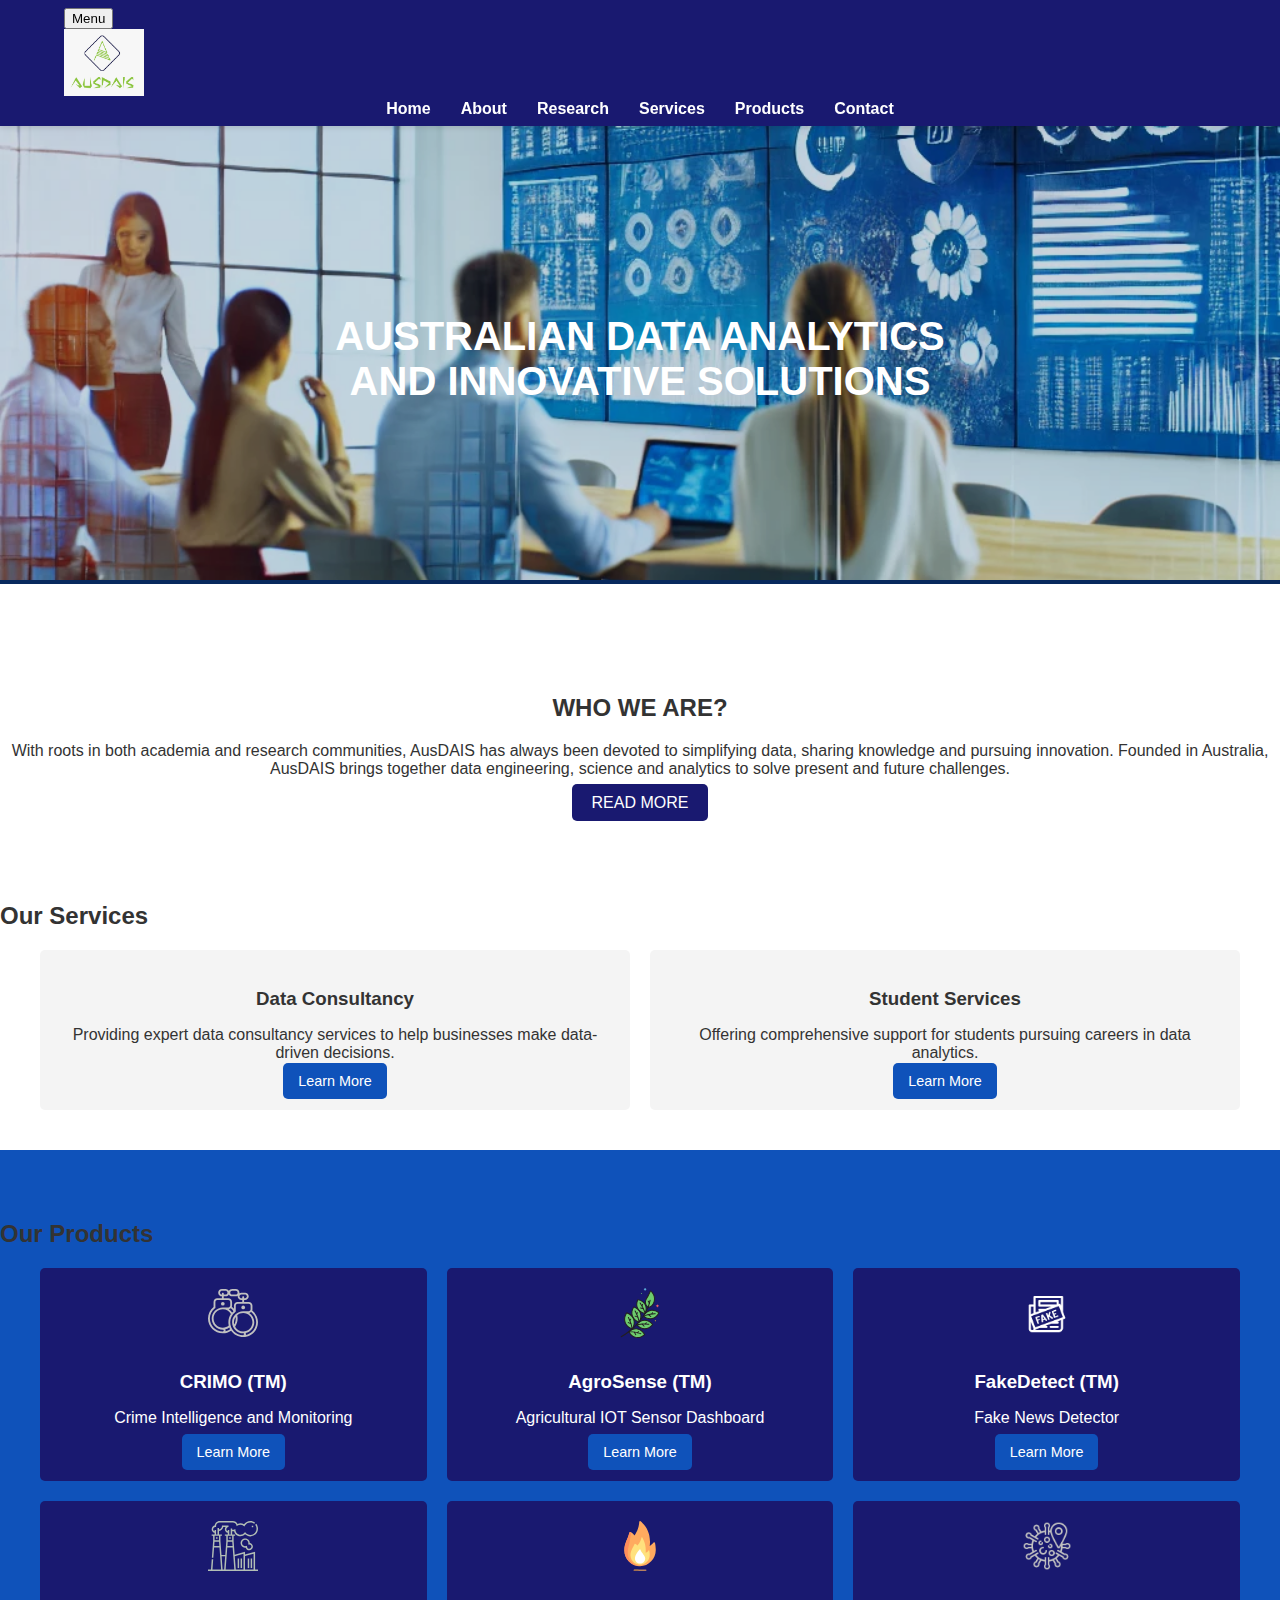
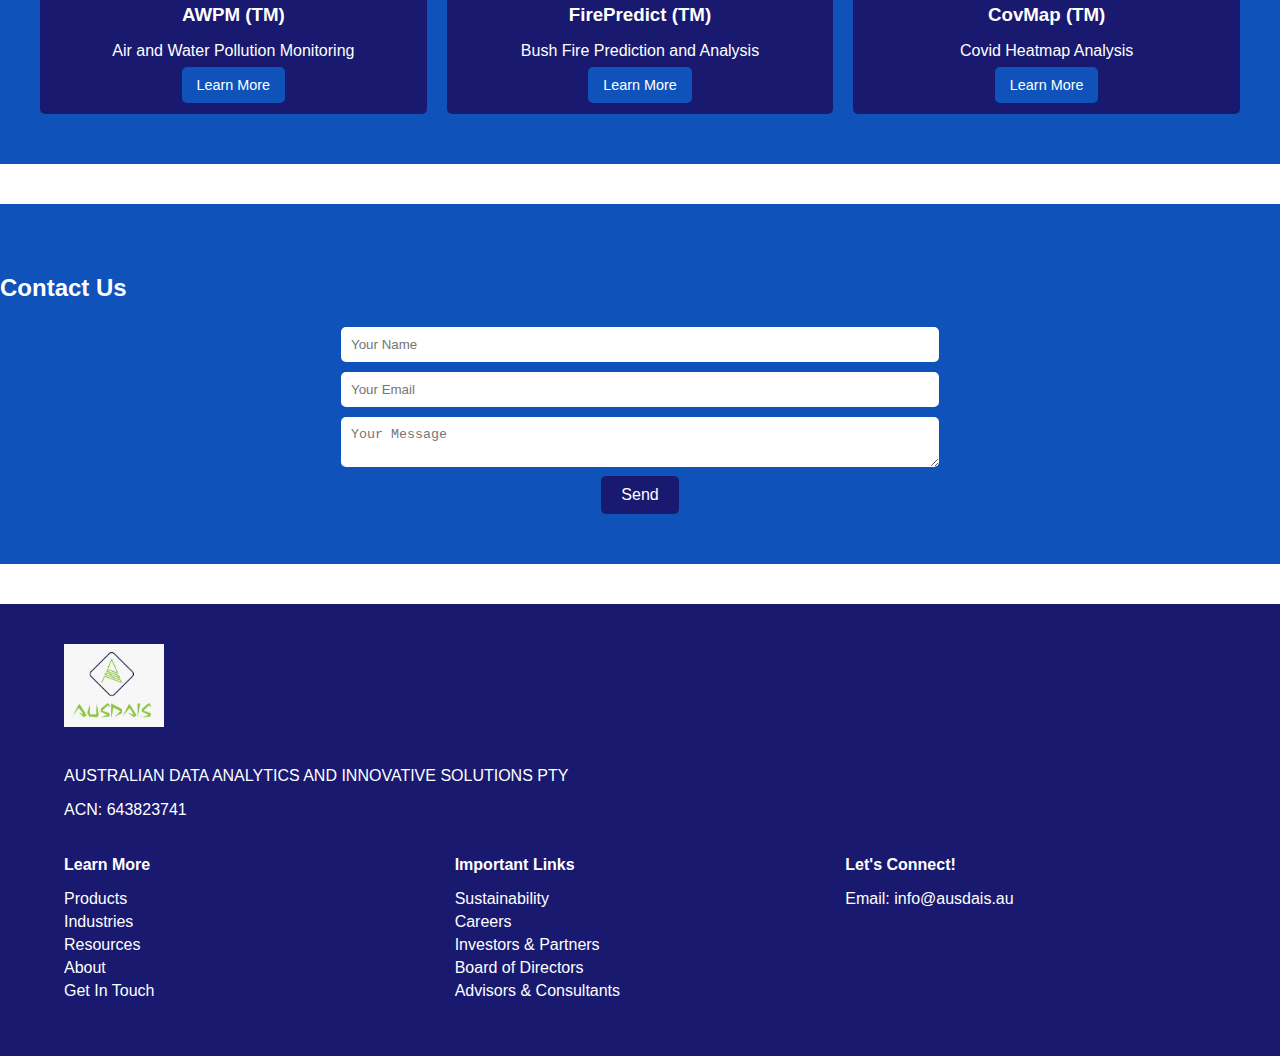
==== commit 33001c38: "fixed hover on menu" ====
--- a/index.html
+++ b/index.html
@@ -26,7 +26,13 @@
                             <li><a href="about.html#advisors">Advisors and Consultants</a></li>
                         </ul>
                     </li>
-                    <li><a href="research.html">Research</a></li>
+                    <li class="dropdown">
+                        <a href="research.html">Research</a>
+                        <ul class="dropdown-content">
+                            <li><a href="research.html#industry">Industry</a></li>
+                            <li><a href="research.html#society">Society</a></li>
+                        </ul>
+                    </li>
                     <li><a href="services.html">Services</a></li>
                     <li><a href="products.html">Products</a></li>
                     <li><a href="contact.html">Contact</a></li>
--- a/style.css
+++ b/style.css
@@ -54,6 +54,30 @@
     color: var(--white);
     text-decoration: none;
     font-weight: bold;
+}
+
+nav ul li:hover .dropdown-content {
+    display: block;
+}
+
+.dropdown-content {
+    display: none;
+    position: absolute;
+    background-color: var(--white);
+    min-width: 200px;
+    box-shadow: 0px 8px 16px 0px rgba(0, 0, 0, 0.2);
+    z-index: 1;
+}
+
+.dropdown-content a {
+    color: var(--text-color);
+    padding: 12px 16px;
+    text-decoration: none;
+    display: block;
+}
+
+.dropdown-content a:hover {
+    background-color: var(--light-gray);
 }
 
 /* Main Section Styles */
@@ -213,7 +237,7 @@
 
 .product .btn {
     background: var(--sapphire);
-    color: var (--white);
+    color: var(--white);
     padding: 10px 15px;
     border: none;
     cursor: pointer;
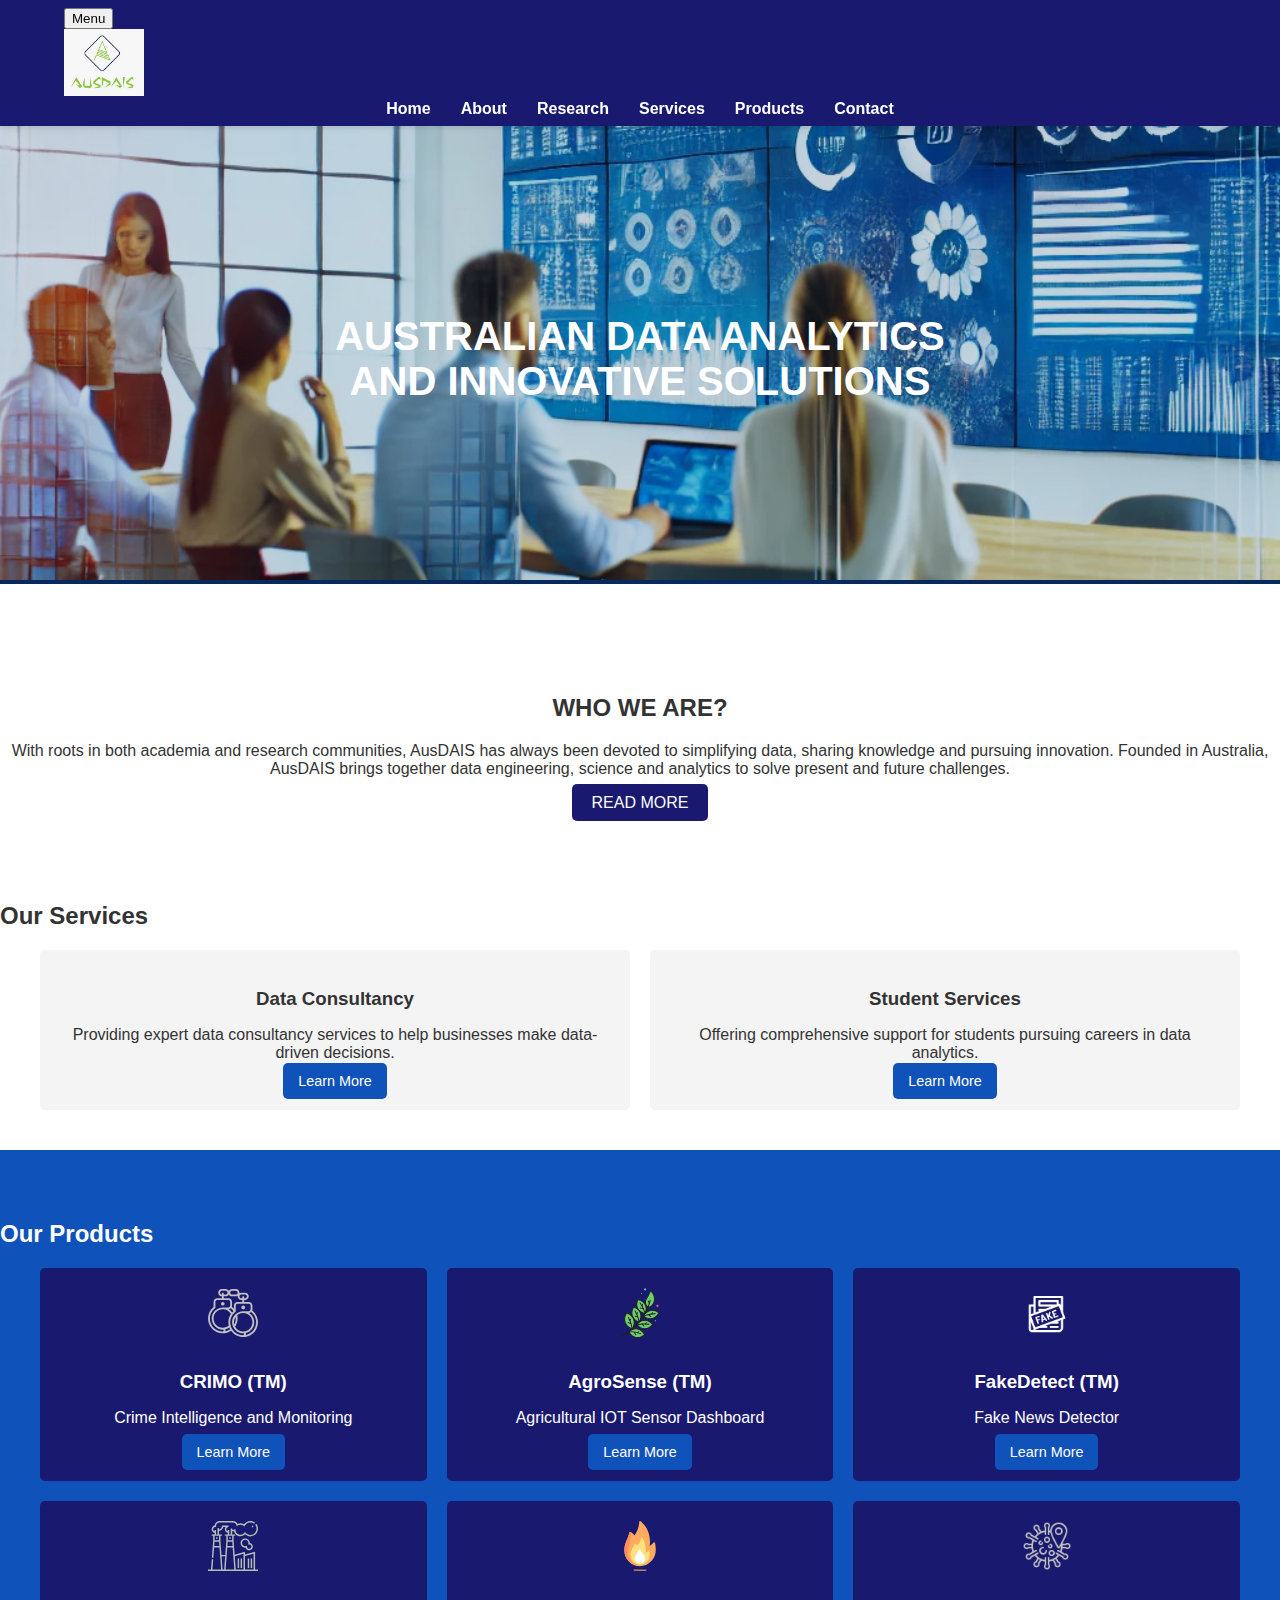
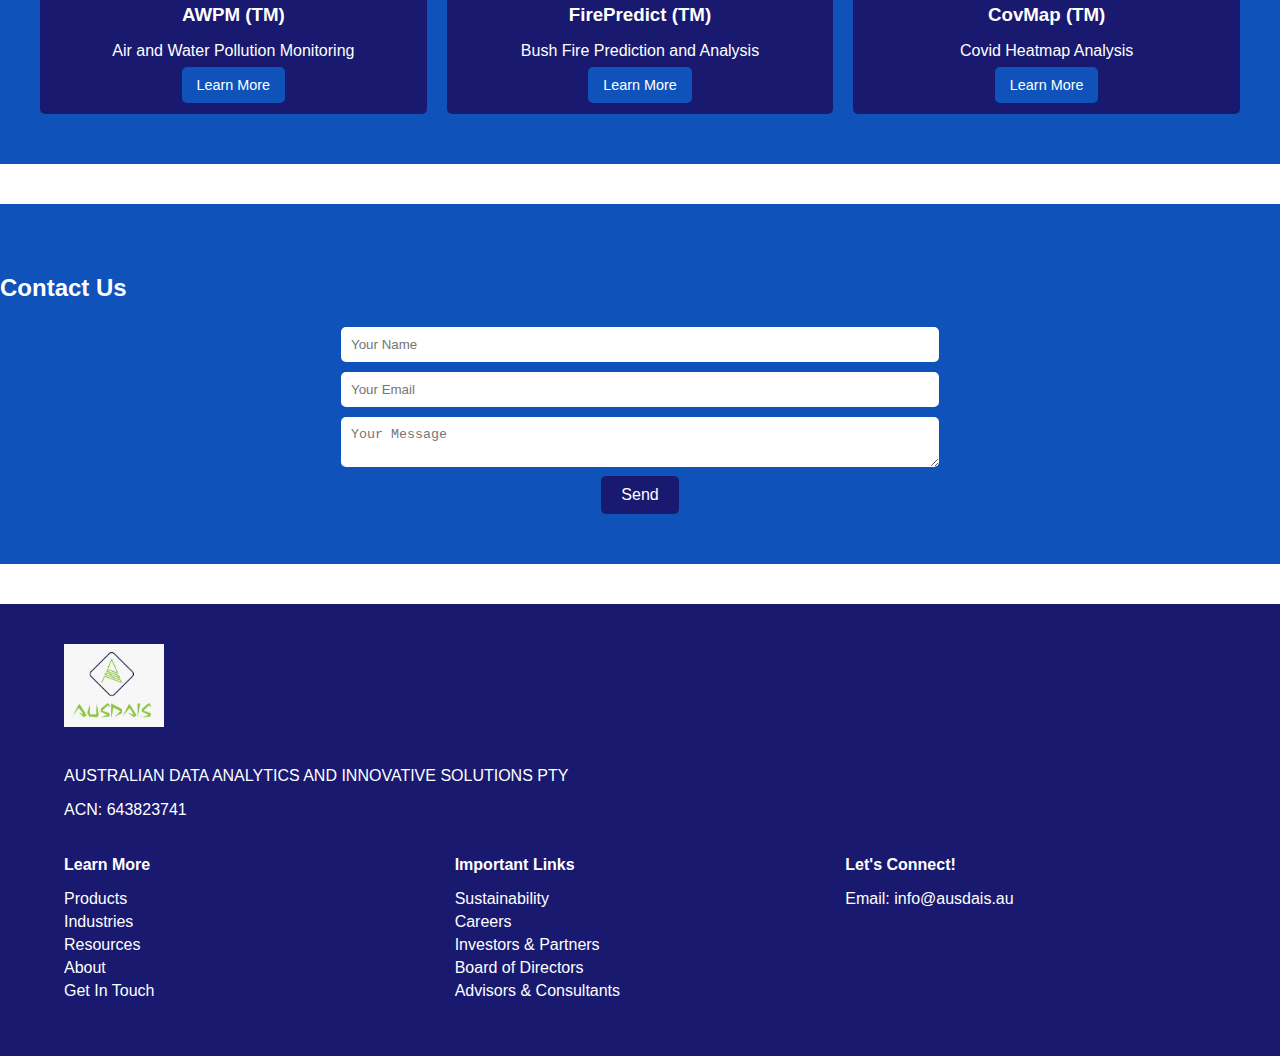
==== commit f9e6889f: "Added Google Adsense" ====
--- a/index.html
+++ b/index.html
@@ -5,6 +5,8 @@
     <meta name="viewport" content="width=device-width, initial-scale=1.0">
     <title>AusDAIS - Australian Data Analytics and Innovative Solutions</title>
     <link rel="stylesheet" href="style.css">
+    <script async src="https://pagead2.googlesyndication.com/pagead/js/adsbygoogle.js?client=ca-pub-4684292172842104"
+     crossorigin="anonymous"></script>
 </head>
 <body>
     <header>
@@ -79,7 +81,7 @@
 
         <!-- Products Overview -->
         <section id="products-overview">
-            <h2>Our Products</h2>
+            <h2 style="color: white;">Our Products</h2>
             <div class="product-grid">
                 <div class="product">
                     <img src="images/handcuffs-1.svg" alt="CRIMO">
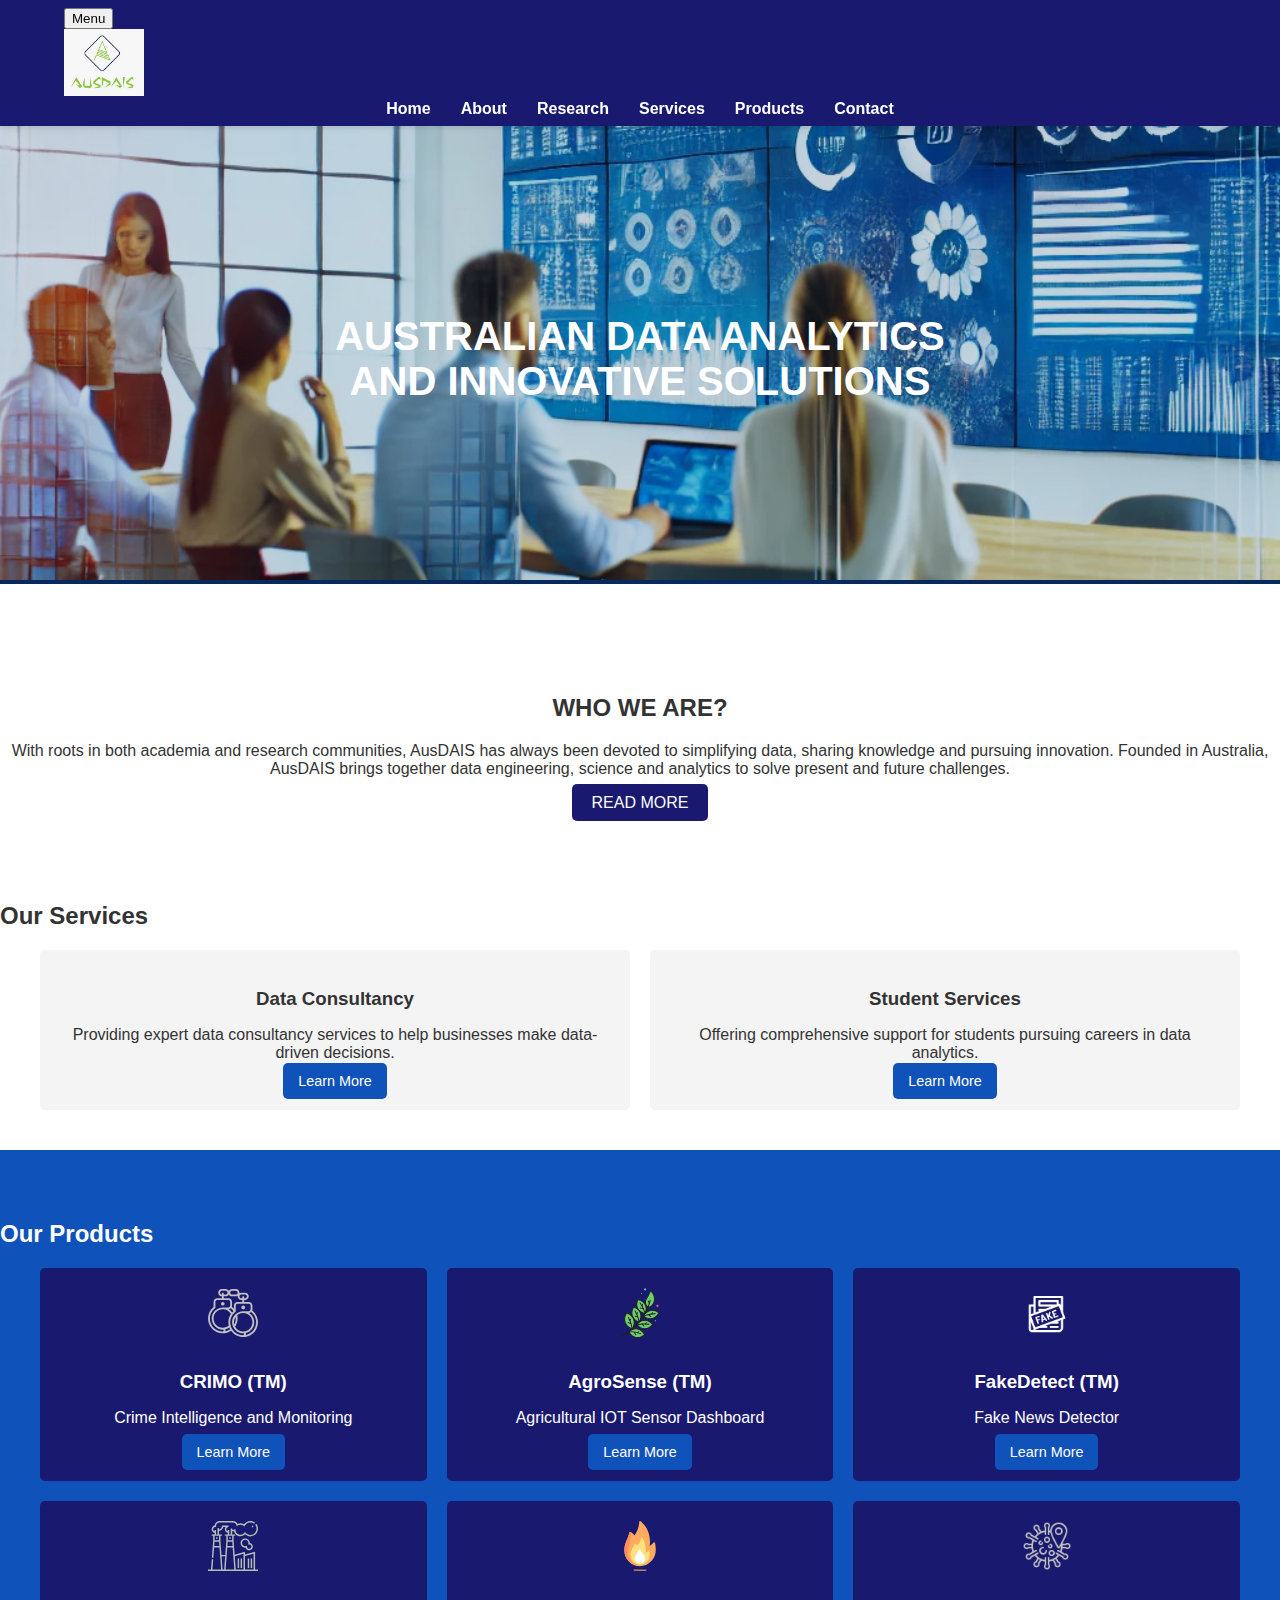
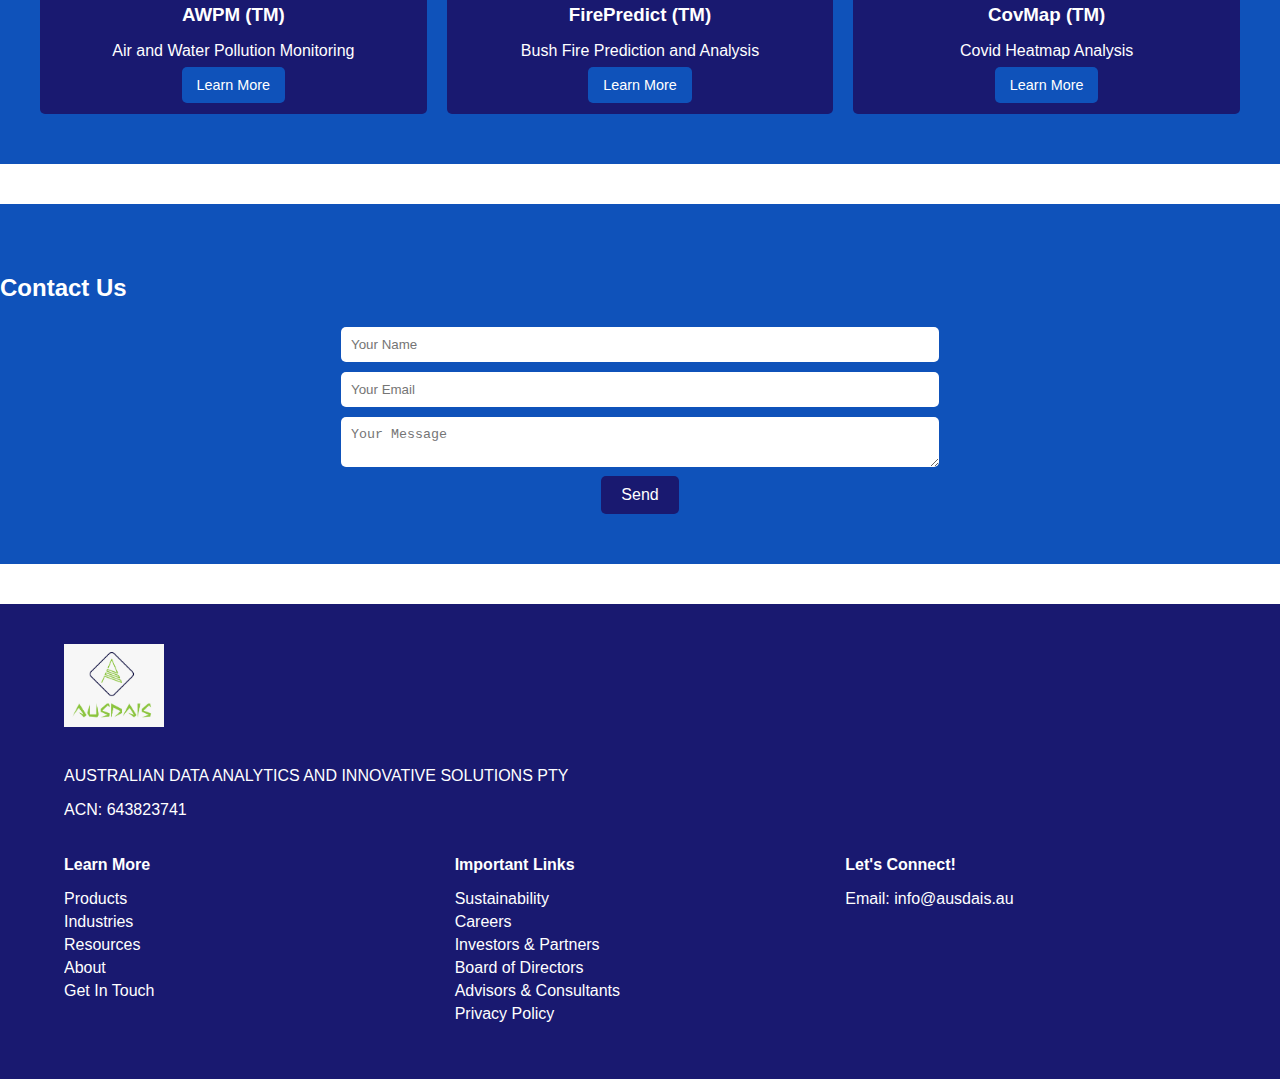
==== commit 62fbbe0f: "linked privacy.html in index.html and about.html using termly account" ====
--- a/index.html
+++ b/index.html
@@ -181,6 +181,7 @@
                         <li><a href="about.html#investors">Investors & Partners</a></li>
                         <li><a href="about.html#board">Board of Directors</a></li>
                         <li><a href="about.html#advisors">Advisors & Consultants</a></li>
+                        <li><a href="privacy.html">Privacy Policy</a></li>
                     </ul>
                 </div>
                 <div>
